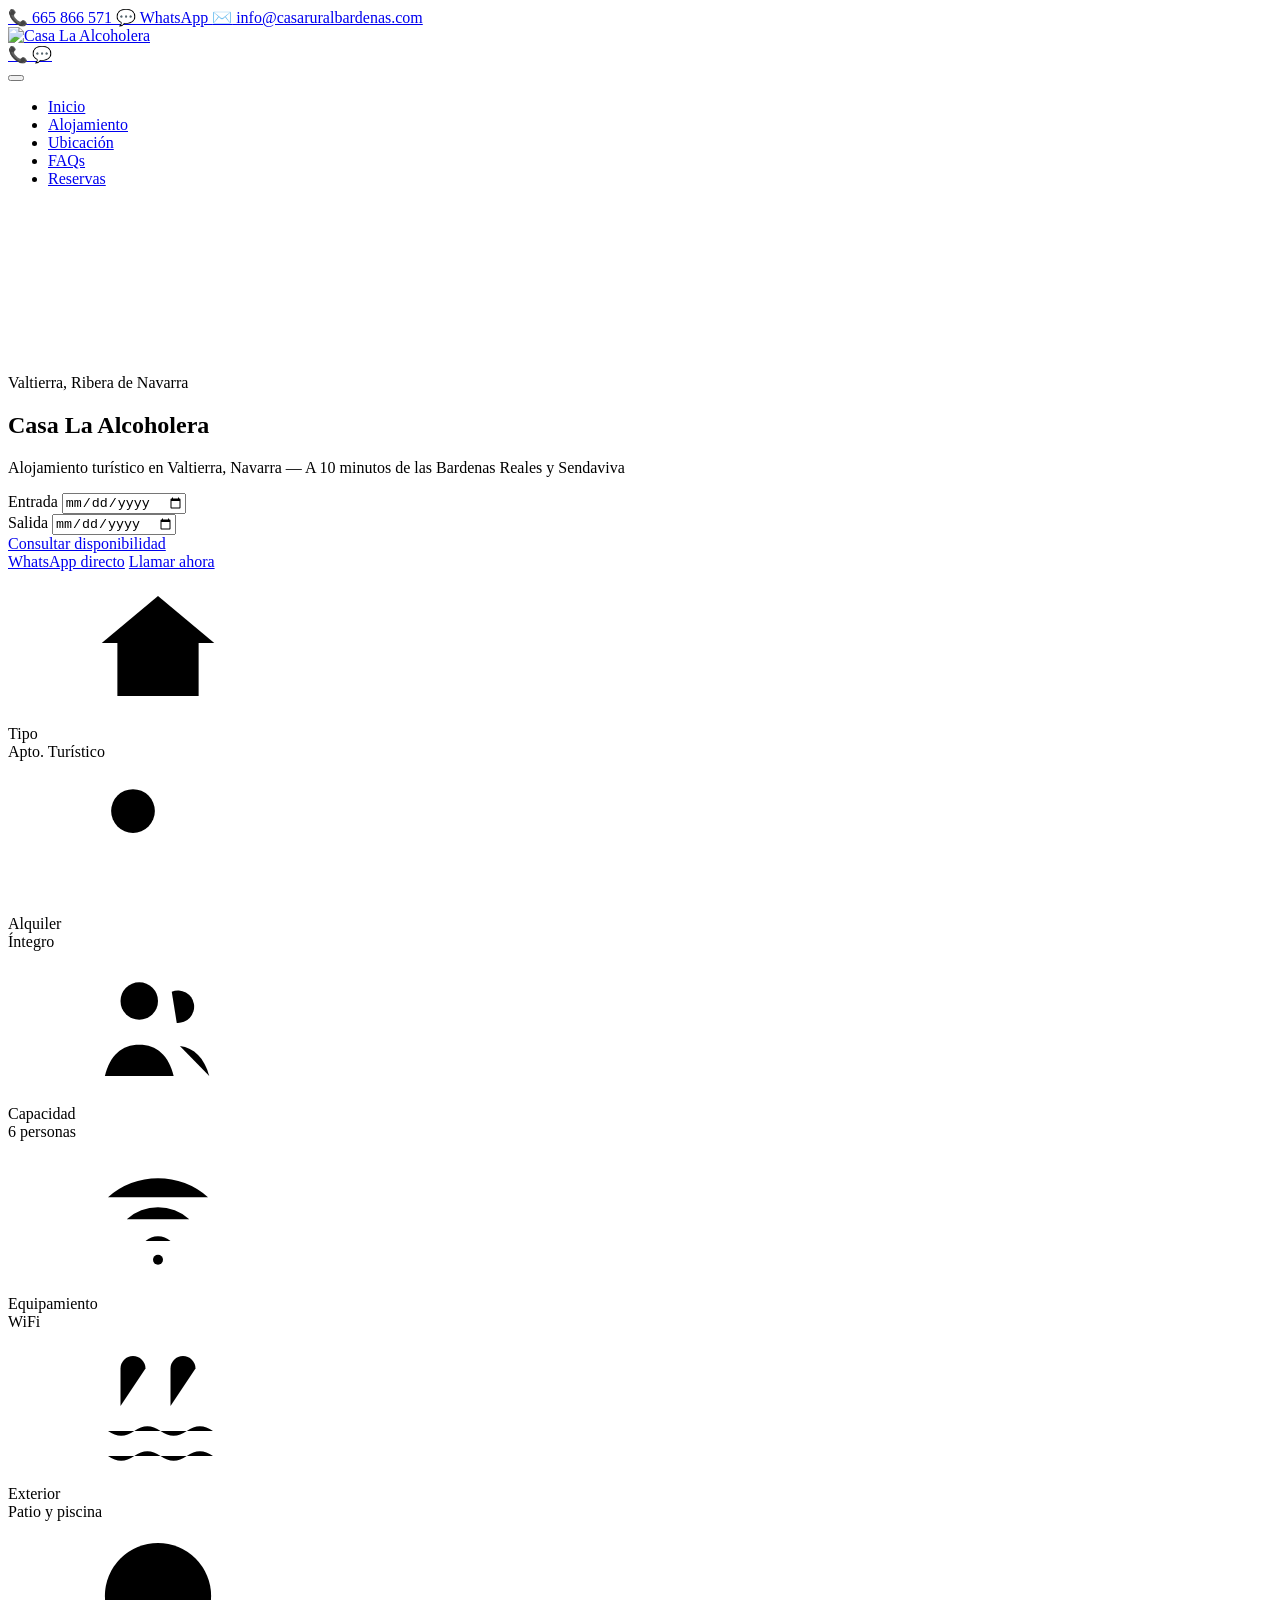
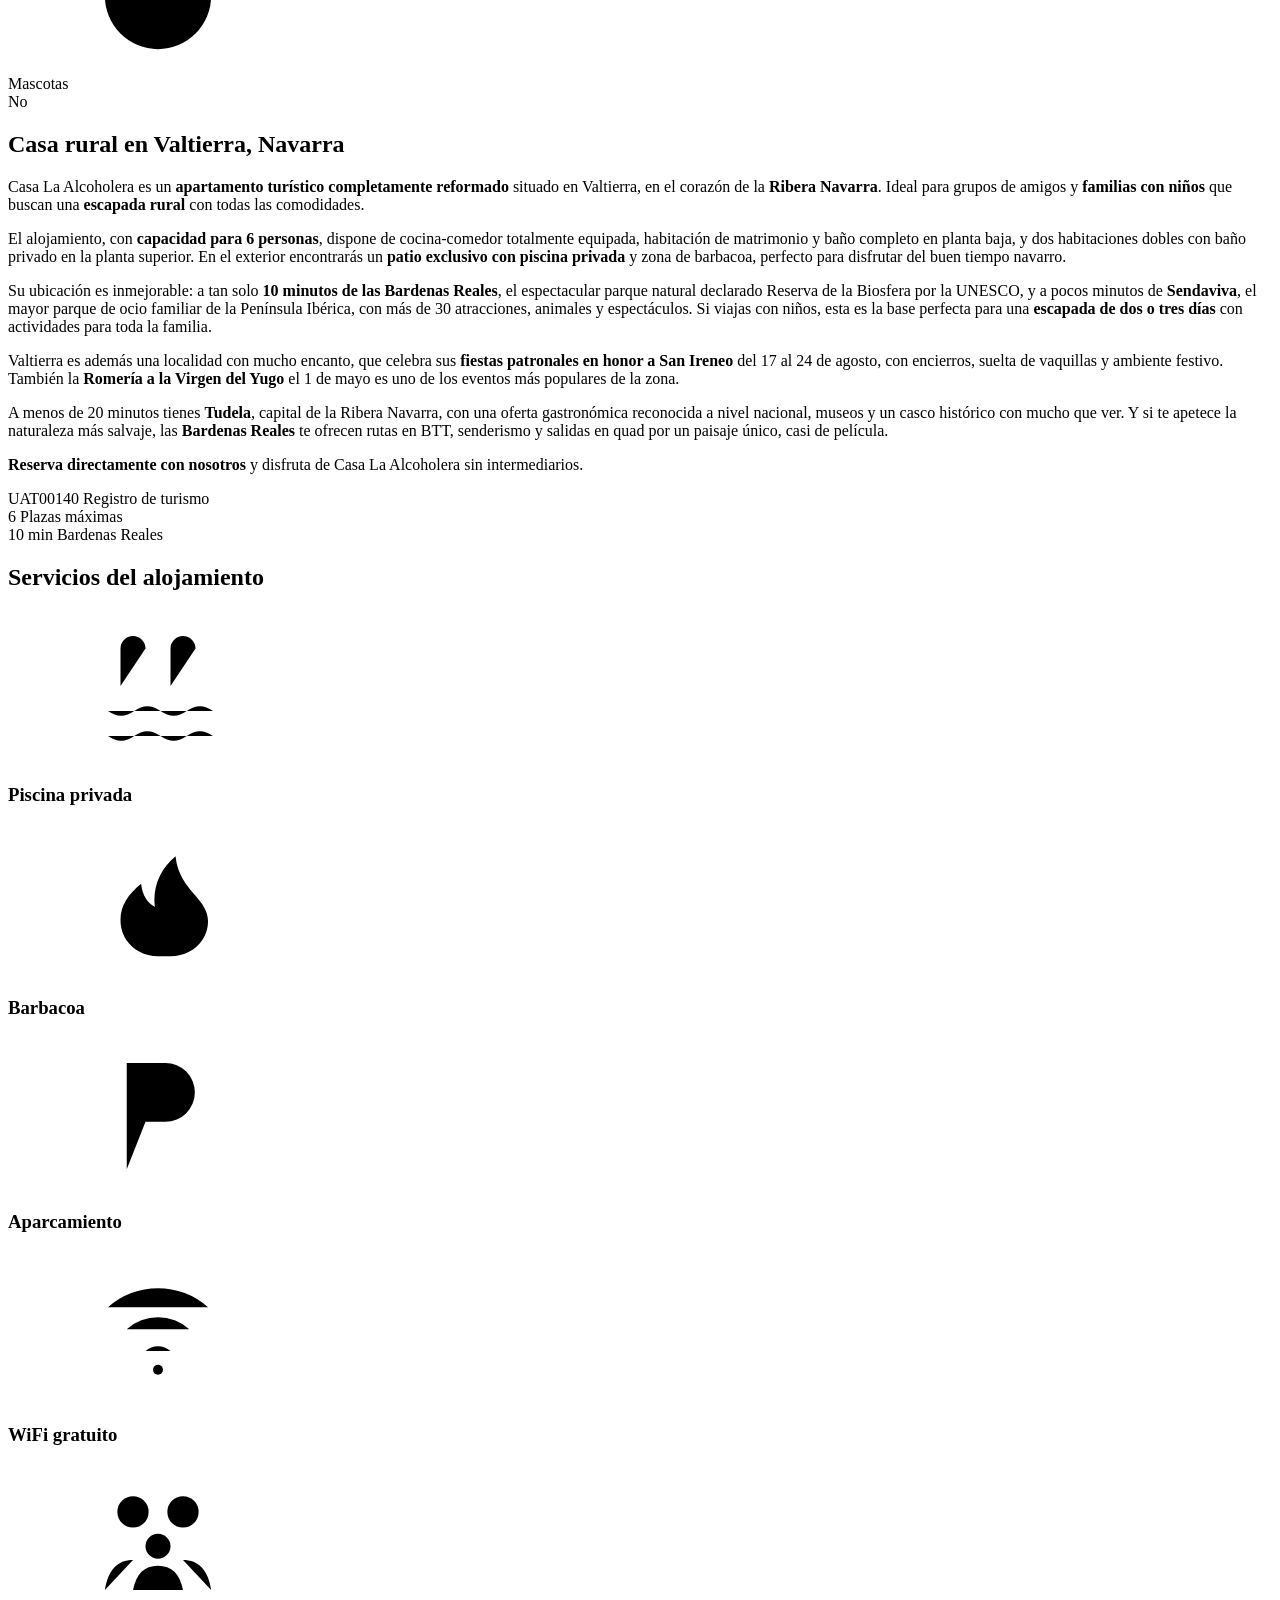
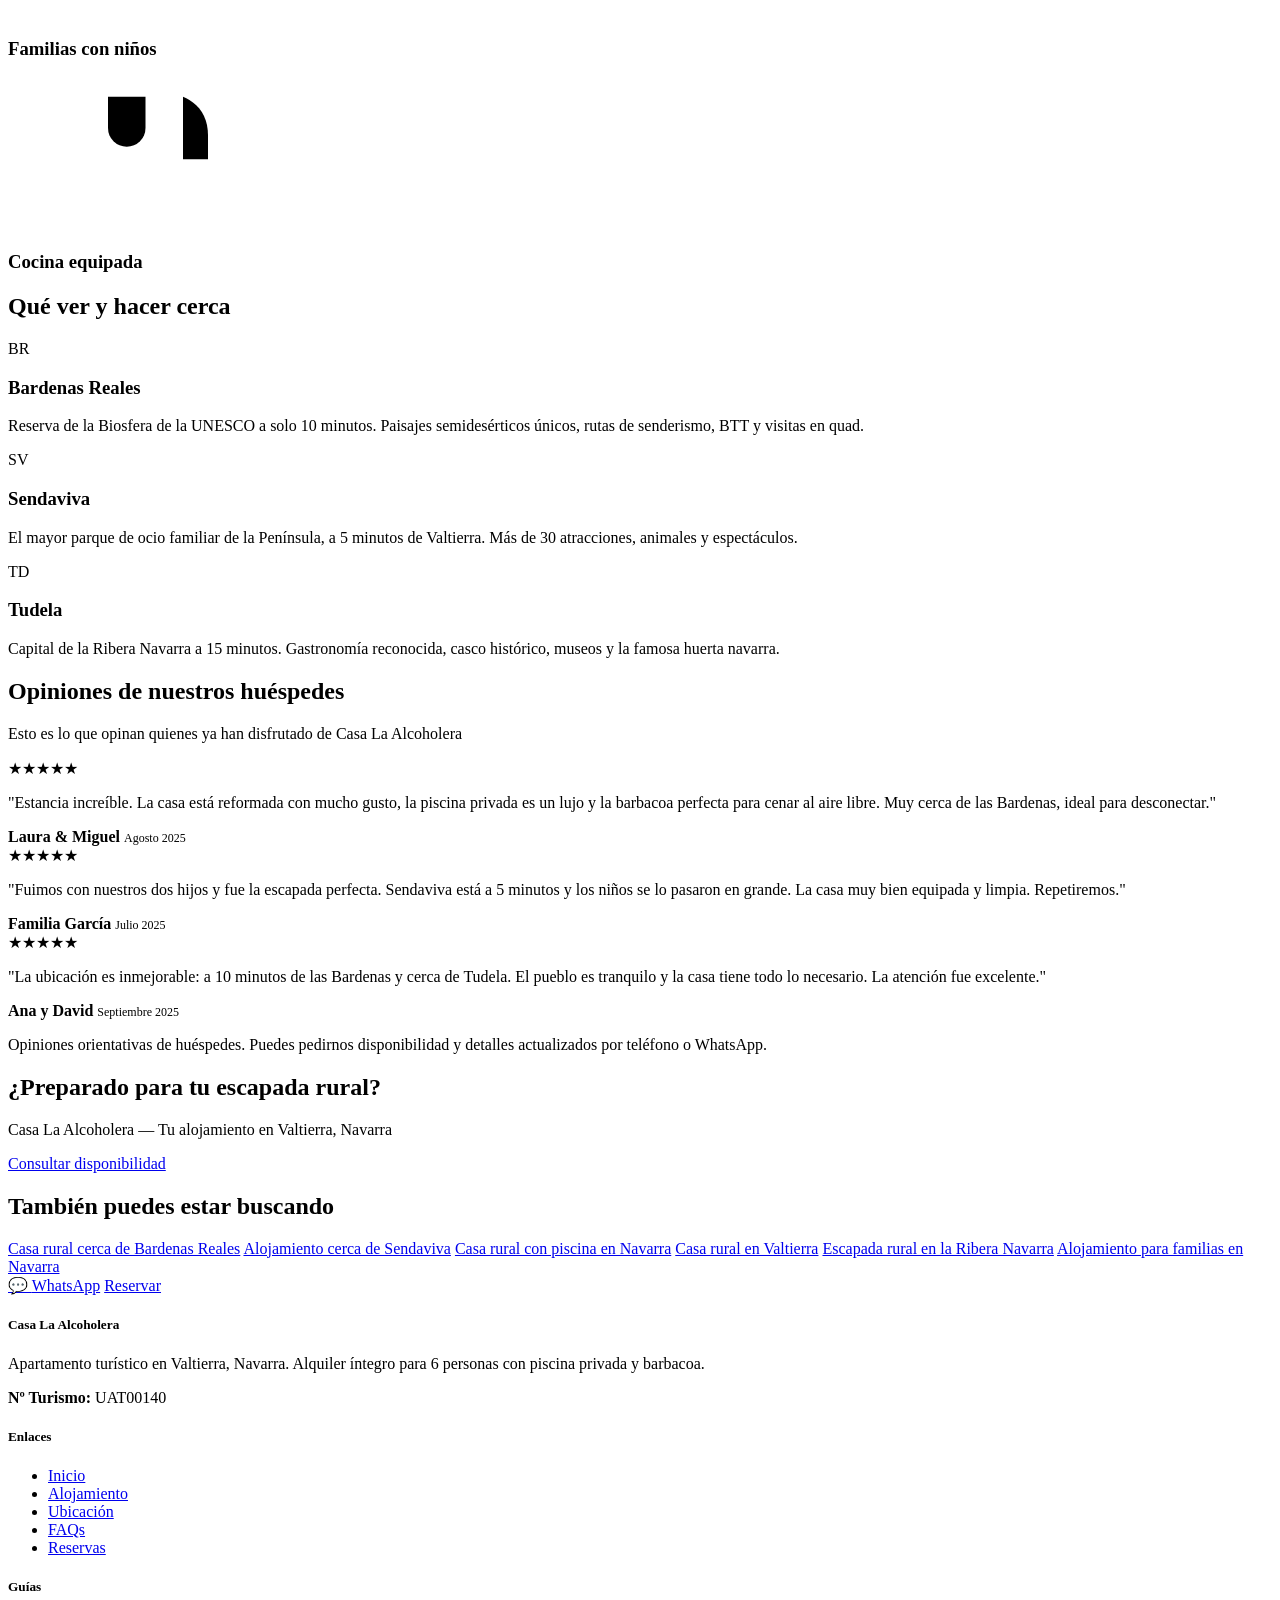
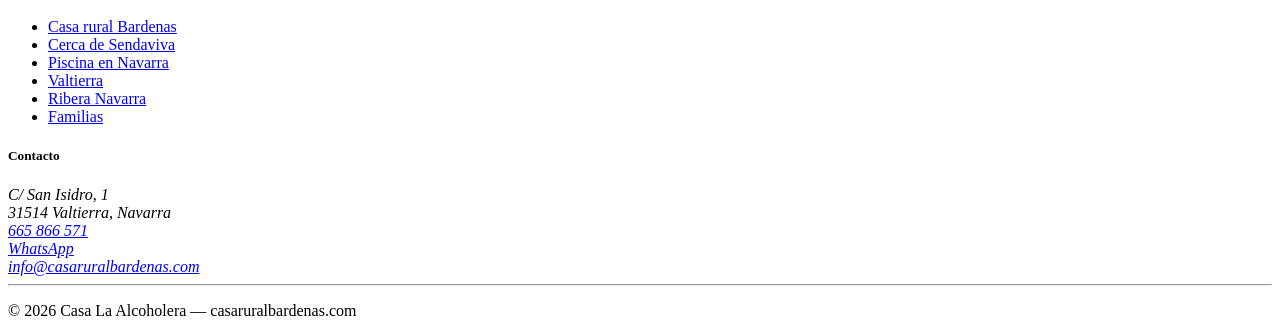
==== index.html @ a4468a48 "Publicar web estatica" ====
<!DOCTYPE html>
<html lang="es"><head><meta charset="utf-8">
    <meta name="viewport" content="width=device-width, initial-scale=1.0">
    <base href="/casa-alcoholera/">
    

    
    <meta name="keywords" content="casa rural Valtierra Navarra, alojamiento turístico Valtierra, casa rural cerca de Bardenas Reales, alojamiento cerca de Sendaviva, casa rural con piscina Navarra, Casa La Alcoholera">
    <meta name="author" content="Casa La Alcoholera">
    <meta name="geo.region" content="ES-NC">
    <meta name="geo.placename" content="Valtierra, Navarra">
    <meta name="geo.position" content="42.095;-1.634">
    <meta name="ICBM" content="42.095, -1.634">
    <meta name="robots" content="index, follow">
    <meta name="theme-color" content="#8c4028">

    
    <meta property="og:title" content="Casa La Alcoholera | Alojamiento en Valtierra, muy cerca de Bardenas Reales y Sendaviva">
    <meta property="og:description" content="Casa rural con piscina privada y barbacoa en Valtierra, Navarra. Alquiler íntegro para 6 personas a 10 min de Bardenas Reales y Sendaviva.">
    <meta property="og:type" content="website">
    <meta property="og:url" content="https://casaruralbardenas.com/">
    <meta property="og:image" content="https://casaruralbardenas.com/img/casa/sm-0img-20260526-wa0007.webp">
    <meta property="og:image:alt" content="Casa La Alcoholera, alojamiento turístico en Valtierra, Navarra">
    <meta property="og:locale" content="es_ES">
    <meta property="og:site_name" content="Casa La Alcoholera">

    
    <meta name="twitter:card" content="summary_large_image">
    <meta name="twitter:title" content="Casa La Alcoholera | Alojamiento en Valtierra, Navarra">
    <meta name="twitter:description" content="Casa rural con piscina privada en Valtierra. Ideal para familias. A 10 min de Bardenas Reales.">
    <meta name="twitter:image" content="https://casaruralbardenas.com/img/casa/sm-0img-20260526-wa0007.webp">

    
    <script type="application/ld+json">
    {
        "@context": "https://schema.org",
        "@type": "LodgingBusiness",
        "name": "Casa La Alcoholera",
        "image": "https://casaruralbardenas.com/img/casa/sm-0img-20260526-wa0007.webp",
        "description": "Apartamento turístico reformado en Valtierra, Navarra. Capacidad para 6 personas, piscina privada, barbacoa y patio exclusivo.",
        "address": {
            "@type": "PostalAddress",
            "streetAddress": "C/ San Isidro, 1",
            "postalCode": "31514",
            "addressLocality": "Valtierra",
            "addressRegion": "Navarra",
            "addressCountry": "ES"
        },
        "telephone": "+34665866571",
        "email": "info@casaruralbardenas.com",
        "url": "https://casaruralbardenas.com",
        "priceRange": "\u20ac\u20ac",
        "sameAs": [
            "https://wa.me/34665866571"
        ],
        "amenityFeature": [
            { "@type": "LocationFeatureSpecification", "name": "Piscina privada" },
            { "@type": "LocationFeatureSpecification", "name": "Barbacoa" },
            { "@type": "LocationFeatureSpecification", "name": "Patio exclusivo" },
            { "@type": "LocationFeatureSpecification", "name": "Cocina equipada" },
            { "@type": "LocationFeatureSpecification", "name": "WiFi" }
        ],
        "numberOfRooms": 3,
        "occupancy": { "@type": "QuantitativeValue", "maxValue": 6 },
        "geo": {
            "@type": "GeoCoordinates",
            "latitude": 42.095,
            "longitude": -1.634
        }
    }
    </script>

    <link rel="stylesheet" href="/casa-alcoholera/bootstrap.min.css" />
    <link rel="stylesheet" href="/casa-alcoholera/app.css" />
    <link rel="stylesheet" href="/casa-alcoholera/casarural.styles.css" />
    
    <link rel="icon" type="image/png" href="/casa-alcoholera/favicon.png">
    <title>Casa La Alcoholera | Alojamiento en Valtierra, muy cerca de Bardenas Reales y Sendaviva</title><meta name="description" content="Casa La Alcoholera: alojamiento turístico de alquiler íntegro para 6 personas en Valtierra, Navarra, con piscina privada, barbacoa y patio. A 10 min de Bardenas Reales y Sendaviva.">
    <link rel="canonical" href="https://casaruralbardenas.com/"></head>

<body><header class="site-header"><div class="header-top bg-dark py-1 d-none d-md-block"><div class="container d-flex justify-content-end align-items-center gap-3"><a href="tel:665866571" class="header-contact-link"><span>📞</span> 665 866 571
            </a>
            <a href="https://wa.me/34665866571" target="_blank" rel="noopener" class="header-contact-link"><span>💬</span> WhatsApp
            </a>
            <a href="mailto:info@casaruralbardenas.com" class="header-contact-link"><span>✉️</span> info@casaruralbardenas.com
            </a></div></div>
    <nav class="navbar navbar-expand-lg navbar-dark bg-dark"><div class="container"><a href="/casa-alcoholera/" class="navbar-brand py-0 active" aria-current="page"><img src="/casa-alcoholera/logo.png" alt="Casa La Alcoholera" class="logo-img" /></a>
            <div class="d-flex d-lg-none align-items-center gap-2 ms-auto me-2"><a href="tel:665866571" class="btn btn-outline-warning btn-sm px-2 py-1" title="Llámanos">
                    📞
                </a>
                <a href="https://wa.me/34665866571" target="_blank" rel="noopener" class="btn btn-outline-warning btn-sm px-2 py-1" title="WhatsApp">
                    💬
                </a></div>
            <button class="navbar-toggler" type="button" data-bs-toggle="collapse" data-bs-target="#navbarNav" aria-controls="navbarNav" aria-expanded="false" aria-label="Menú de navegación"><span class="navbar-toggler-icon"></span></button>
            <div class="collapse navbar-collapse" id="navbarNav"><ul class="navbar-nav ms-auto"><li class="nav-item"><a href="/casa-alcoholera/" class="nav-link active" aria-current="page">
                            Inicio
                        </a></li>
                    <li class="nav-item"><a href="/casa-alcoholera/la-casa" class="nav-link">
                            Alojamiento
                        </a></li>
                    <li class="nav-item"><a href="/casa-alcoholera/ubicacion" class="nav-link">
                            Ubicación
                        </a></li>
                    <li class="nav-item"><a href="/casa-alcoholera/faqs" class="nav-link">
                            FAQs
                        </a></li>
                    <li class="nav-item"><a href="/casa-alcoholera/reservas" class="nav-link">
                            Reservas
                        </a></li></ul></div></div></nav></header>

<main class="main-content">


<svg class="icon-defs" aria-hidden="true" focusable="false"><symbol id="icon-home" viewBox="0 0 24 24"><path d="M3 11.5 12 4l9 7.5"></path>
        <path d="M5.5 10.5V20h13v-9.5"></path>
        <path d="M9.5 20v-5h5v5"></path></symbol>
    <symbol id="icon-key" viewBox="0 0 24 24"><circle cx="8" cy="8" r="3.5"></circle>
        <path d="M10.5 10.5 20 20"></path>
        <path d="m16 16 2-2"></path>
        <path d="m18.5 18.5 2-2"></path></symbol>
    <symbol id="icon-users" viewBox="0 0 24 24"><circle cx="9" cy="8" r="3"></circle>
        <path d="M3.5 20c.8-3.3 2.7-5 5.5-5s4.7 1.7 5.5 5"></path>
        <path d="M15 11.5a2.6 2.6 0 1 0-.8-5"></path>
        <path d="M15.5 15.2c2.3.3 3.9 1.9 4.7 4.8"></path></symbol>
    <symbol id="icon-wifi" viewBox="0 0 24 24"><path d="M4 9a12 12 0 0 1 16 0"></path>
        <path d="M7 12.5a7.5 7.5 0 0 1 10 0"></path>
        <path d="M10 16a3 3 0 0 1 4 0"></path>
        <circle cx="12" cy="19" r=".8"></circle></symbol>
    <symbol id="icon-pool" viewBox="0 0 24 24"><path d="M6 12V6a2 2 0 0 1 4 0"></path>
        <path d="M10 8H6"></path>
        <path d="M14 12V6a2 2 0 0 1 4 0"></path>
        <path d="M18 8h-4"></path>
        <path d="M4 16c1.4 1 2.8 1 4.2 0s2.8-1 4.2 0 2.8 1 4.2 0 2.8-1 4.2 0"></path>
        <path d="M4 20c1.4 1 2.8 1 4.2 0s2.8-1 4.2 0 2.8 1 4.2 0 2.8-1 4.2 0"></path></symbol>
    <symbol id="icon-no-pets" viewBox="0 0 24 24"><circle cx="12" cy="12" r="8.5"></circle>
        <path d="m6 6 12 12"></path>
        <circle cx="9" cy="10" r="1.1"></circle>
        <circle cx="12" cy="8.5" r="1.1"></circle>
        <circle cx="15" cy="10" r="1.1"></circle>
        <path d="M9 15c.8-1.4 1.8-2.1 3-2.1s2.2.7 3 2.1"></path></symbol>
    <symbol id="icon-fire" viewBox="0 0 24 24"><path d="M12 21c-3.4 0-6-2.5-6-5.8 0-2.3 1.2-4.1 3.3-5.8.2 2 1.1 3.1 2.2 3.7-.4-3.1.8-6 3.3-8.1.3 2.9 1.8 4.7 3.1 6.2 1.1 1.3 2.1 2.5 2.1 4.2 0 3.1-2.6 5.6-6 5.6Z"></path></symbol>
    <symbol id="icon-parking" viewBox="0 0 24 24"><path d="M7 21V4h6.2a4.7 4.7 0 0 1 0 9.4H10"></path>
        <path d="M10 4v17"></path></symbol>
    <symbol id="icon-family" viewBox="0 0 24 24"><circle cx="8" cy="7.5" r="2.5"></circle>
        <circle cx="16" cy="7.5" r="2.5"></circle>
        <circle cx="12" cy="13" r="2"></circle>
        <path d="M3.5 20c.5-3.2 2-4.8 4.5-4.8"></path>
        <path d="M20.5 20c-.5-3.2-2-4.8-4.5-4.8"></path>
        <path d="M8 20c.5-2.6 1.8-3.9 4-3.9s3.5 1.3 4 3.9"></path></symbol>
    <symbol id="icon-kitchen" viewBox="0 0 24 24"><path d="M7 3v18"></path>
        <path d="M4 3v5a3 3 0 0 0 6 0V3"></path>
        <path d="M16 3v18"></path>
        <path d="M16 3c2.6 1.1 4 3.2 4 6.2V13h-4"></path></symbol></svg>


<section class="hero-section bg-dark text-white d-flex align-items-center justify-content-center"><div class="container py-5 text-center"><p class="hero-kicker mb-3">Valtierra, Ribera de Navarra</p>
        <h1 class="display-4 fw-bold mb-3">Casa La Alcoholera</h1>
        <p class="lead mb-5">Alojamiento turístico en Valtierra, Navarra — A 10 minutos de las Bardenas Reales y Sendaviva</p>

        
        <div class="booking-widget mx-auto"><div class="row g-2 align-items-end"><div class="col-md-4"><label class="form-label text-white-50 small mb-1">Entrada</label>
                    <input type="date" class="form-control" id="home-checkin" min="2026-06-07" /></div>
                <div class="col-md-4"><label class="form-label text-white-50 small mb-1">Salida</label>
                    <input type="date" class="form-control" id="home-checkout" min="2026-06-08" /></div>
                <div class="col-md-4"><a href="/casa-alcoholera/reservas" class="btn btn-warning w-100 py-2 fw-semibold">Consultar disponibilidad</a></div></div></div>
        <div class="hero-actions mt-4"><a href="https://wa.me/34665866571?text=Hola%2C%20quiero%20consultar%20disponibilidad%20en%20Casa%20La%20Alcoholera." target="_blank" rel="noopener" class="btn btn-outline-light btn-sm">WhatsApp directo</a>
            <a href="tel:665866571" class="btn btn-outline-light btn-sm">Llamar ahora</a></div></div></section>


<section class="features-strip py-4"><div class="container"><div class="row g-3 text-center"><div class="col-4 col-md-2"><div class="feature-item"><div class="feature-icon"><svg><use href="#icon-home"></use></svg></div>
                    <div class="feature-label">Tipo</div>
                    <div class="feature-value">Apto. Turístico</div></div></div>
            <div class="col-4 col-md-2"><div class="feature-item"><div class="feature-icon"><svg><use href="#icon-key"></use></svg></div>
                    <div class="feature-label">Alquiler</div>
                    <div class="feature-value">Íntegro</div></div></div>
            <div class="col-4 col-md-2"><div class="feature-item"><div class="feature-icon"><svg><use href="#icon-users"></use></svg></div>
                    <div class="feature-label">Capacidad</div>
                    <div class="feature-value">6 personas</div></div></div>
            <div class="col-4 col-md-2"><div class="feature-item"><div class="feature-icon"><svg><use href="#icon-wifi"></use></svg></div>
                    <div class="feature-label">Equipamiento</div>
                    <div class="feature-value">WiFi</div></div></div>
            <div class="col-4 col-md-2"><div class="feature-item"><div class="feature-icon"><svg><use href="#icon-pool"></use></svg></div>
                    <div class="feature-label">Exterior</div>
                    <div class="feature-value">Patio y piscina</div></div></div>
            <div class="col-4 col-md-2"><div class="feature-item"><div class="feature-icon"><svg><use href="#icon-no-pets"></use></svg></div>
                    <div class="feature-label">Mascotas</div>
                    <div class="feature-value">No</div></div></div></div></div></section>


<section class="py-5"><div class="container"><div class="row"><div class="col-lg-8 mx-auto"><h2 class="h3 mb-4 text-center">Casa rural en Valtierra, Navarra</h2>

                <p>Casa La Alcoholera es un <strong>apartamento turístico completamente reformado</strong> situado en Valtierra, en el corazón de la <strong>Ribera Navarra</strong>. Ideal para grupos de amigos y <strong>familias con niños</strong> que buscan una <strong>escapada rural</strong> con todas las comodidades.</p>

                <p>El alojamiento, con <strong>capacidad para 6 personas</strong>, dispone de cocina-comedor totalmente equipada, habitación de matrimonio y baño completo en planta baja, y dos habitaciones dobles con baño privado en la planta superior. En el exterior encontrarás un <strong>patio exclusivo con piscina privada</strong> y zona de barbacoa, perfecto para disfrutar del buen tiempo navarro.</p>

                <p>Su ubicación es inmejorable: a tan solo <strong>10 minutos de las Bardenas Reales</strong>, el espectacular parque natural declarado Reserva de la Biosfera por la UNESCO, y a pocos minutos de <strong>Sendaviva</strong>, el mayor parque de ocio familiar de la Península Ibérica, con más de 30 atracciones, animales y espectáculos. Si viajas con niños, esta es la base perfecta para una <strong>escapada de dos o tres días</strong> con actividades para toda la familia.</p>

                <p>Valtierra es además una localidad con mucho encanto, que celebra sus <strong>fiestas patronales en honor a San Ireneo</strong> del 17 al 24 de agosto, con encierros, suelta de vaquillas y ambiente festivo. También la <strong>Romería a la Virgen del Yugo</strong> el 1 de mayo es uno de los eventos más populares de la zona.</p>

                <p>A menos de 20 minutos tienes <strong>Tudela</strong>, capital de la Ribera Navarra, con una oferta gastronómica reconocida a nivel nacional, museos y un casco histórico con mucho que ver. Y si te apetece la naturaleza más salvaje, las <strong>Bardenas Reales</strong> te ofrecen rutas en BTT, senderismo y salidas en quad por un paisaje único, casi de película.</p>

                <p><strong>Reserva directamente con nosotros</strong> y disfruta de Casa La Alcoholera sin intermediarios.</p>

                <div class="trust-panel mt-4"><div><span class="trust-number">UAT00140</span>
                        <span class="trust-label">Registro de turismo</span></div>
                    <div><span class="trust-number">6</span>
                        <span class="trust-label">Plazas máximas</span></div>
                    <div><span class="trust-number">10 min</span>
                        <span class="trust-label">Bardenas Reales</span></div></div></div></div></div></section>


<section class="bg-light py-5"><div class="container"><h2 class="h3 mb-4 text-center">Servicios del alojamiento</h2>
        <div class="row g-4"><div class="col-md-4 col-6 text-center"><div class="p-3"><div class="amenity-icon mb-2"><svg><use href="#icon-pool"></use></svg></div>
                    <h3 class="h6">Piscina privada</h3></div></div>
            <div class="col-md-4 col-6 text-center"><div class="p-3"><div class="amenity-icon mb-2"><svg><use href="#icon-fire"></use></svg></div>
                    <h3 class="h6">Barbacoa</h3></div></div>
            <div class="col-md-4 col-6 text-center"><div class="p-3"><div class="amenity-icon mb-2"><svg><use href="#icon-parking"></use></svg></div>
                    <h3 class="h6">Aparcamiento</h3></div></div>
            <div class="col-md-4 col-6 text-center"><div class="p-3"><div class="amenity-icon mb-2"><svg><use href="#icon-wifi"></use></svg></div>
                    <h3 class="h6">WiFi gratuito</h3></div></div>
            <div class="col-md-4 col-6 text-center"><div class="p-3"><div class="amenity-icon mb-2"><svg><use href="#icon-family"></use></svg></div>
                    <h3 class="h6">Familias con niños</h3></div></div>
            <div class="col-md-4 col-6 text-center"><div class="p-3"><div class="amenity-icon mb-2"><svg><use href="#icon-kitchen"></use></svg></div>
                    <h3 class="h6">Cocina equipada</h3></div></div></div></div></section>


<section class="py-5"><div class="container"><h2 class="h3 mb-4 text-center">Qué ver y hacer cerca</h2>
        <div class="row g-4"><div class="col-md-4"><article class="card attraction-card h-100 border-0 shadow-sm"><div class="card-body text-center p-4"><div class="attraction-mark">BR</div>
                        <h3 class="h5 card-title">Bardenas Reales</h3>
                        <p class="card-text small text-muted">Reserva de la Biosfera de la UNESCO a solo 10 minutos. Paisajes semidesérticos únicos, rutas de senderismo, BTT y visitas en quad.</p></div></article></div>
            <div class="col-md-4"><article class="card attraction-card h-100 border-0 shadow-sm"><div class="card-body text-center p-4"><div class="attraction-mark">SV</div>
                        <h3 class="h5 card-title">Sendaviva</h3>
                        <p class="card-text small text-muted">El mayor parque de ocio familiar de la Península, a 5 minutos de Valtierra. Más de 30 atracciones, animales y espectáculos.</p></div></article></div>
            <div class="col-md-4"><article class="card attraction-card h-100 border-0 shadow-sm"><div class="card-body text-center p-4"><div class="attraction-mark">TD</div>
                        <h3 class="h5 card-title">Tudela</h3>
                        <p class="card-text small text-muted">Capital de la Ribera Navarra a 15 minutos. Gastronomía reconocida, casco histórico, museos y la famosa huerta navarra.</p></div></article></div></div></div></section>


<section class="bg-light py-5"><div class="container"><h2 class="h3 mb-4 text-center">Opiniones de nuestros huéspedes</h2>
        <p class="text-muted text-center mb-5">Esto es lo que opinan quienes ya han disfrutado de Casa La Alcoholera</p>

        <div class="row g-4"><div class="col-md-4"><div class="testimonial-card card h-100 border-0 shadow-sm"><div class="card-body p-4"><div class="testimonial-stars mb-2">★★★★★</div>
                        <p class="card-text small mb-3">"Estancia increíble. La casa está reformada con mucho gusto, la piscina privada es un lujo y la barbacoa perfecta para cenar al aire libre. Muy cerca de las Bardenas, ideal para desconectar."</p>
                        <div class="testimonial-author"><strong class="small">Laura & Miguel</strong>
                            <span class="d-block text-muted" style="font-size:0.75rem;">Agosto 2025</span></div></div></div></div>
            <div class="col-md-4"><div class="testimonial-card card h-100 border-0 shadow-sm"><div class="card-body p-4"><div class="testimonial-stars mb-2">★★★★★</div>
                        <p class="card-text small mb-3">"Fuimos con nuestros dos hijos y fue la escapada perfecta. Sendaviva está a 5 minutos y los niños se lo pasaron en grande. La casa muy bien equipada y limpia. Repetiremos."</p>
                        <div class="testimonial-author"><strong class="small">Familia García</strong>
                            <span class="d-block text-muted" style="font-size:0.75rem;">Julio 2025</span></div></div></div></div>
            <div class="col-md-4"><div class="testimonial-card card h-100 border-0 shadow-sm"><div class="card-body p-4"><div class="testimonial-stars mb-2">★★★★★</div>
                        <p class="card-text small mb-3">"La ubicación es inmejorable: a 10 minutos de las Bardenas y cerca de Tudela. El pueblo es tranquilo y la casa tiene todo lo necesario. La atención fue excelente."</p>
                        <div class="testimonial-author"><strong class="small">Ana y David</strong>
                            <span class="d-block text-muted" style="font-size:0.75rem;">Septiembre 2025</span></div></div></div></div></div>

        <p class="text-center text-muted small mt-4 mb-0">Opiniones orientativas de huéspedes. Puedes pedirnos disponibilidad y detalles actualizados por teléfono o WhatsApp.</p></div></section>


<section class="bg-dark text-white text-center py-5"><div class="container"><h2 class="h3 mb-3">¿Preparado para tu escapada rural?</h2>
        <p class="mb-4">Casa La Alcoholera — Tu alojamiento en Valtierra, Navarra</p>
        <a href="/casa-alcoholera/reservas" class="btn btn-warning btn-lg px-5 fw-semibold">Consultar disponibilidad</a></div></section>

<section class="home-guides py-5"><div class="container"><h2 class="h4 text-center mb-4">También puedes estar buscando</h2>
        <div class="seo-link-grid"><a href="/casa-alcoholera/casa-rural-bardenas-reales">Casa rural cerca de Bardenas Reales</a>
            <a href="/casa-alcoholera/alojamiento-cerca-sendaviva">Alojamiento cerca de Sendaviva</a>
            <a href="/casa-alcoholera/casa-rural-piscina-navarra">Casa rural con piscina en Navarra</a>
            <a href="/casa-alcoholera/casa-rural-valtierra">Casa rural en Valtierra</a>
            <a href="/casa-alcoholera/escapada-rural-ribera-navarra">Escapada rural en la Ribera Navarra</a>
            <a href="/casa-alcoholera/alojamiento-familias-navarra">Alojamiento para familias en Navarra</a></div></div></section></main>

<div class="floating-contact" aria-label="Accesos rápidos de contacto"><a href="https://wa.me/34665866571?text=Hola%2C%20quiero%20consultar%20disponibilidad%20en%20Casa%20La%20Alcoholera." target="_blank" rel="noopener" class="floating-contact-link floating-contact-whatsapp" title="Consultar por WhatsApp">
        💬
        <span>WhatsApp</span></a>
    <a href="/casa-alcoholera/reservas" class="floating-contact-link floating-contact-booking" title="Consultar disponibilidad">
        Reservar
    </a></div>

<footer class="site-footer bg-dark text-light py-5"><div class="container"><div class="row"><div class="col-md-3 mb-4"><h5>Casa La Alcoholera</h5>
                <p class="text-muted small">Apartamento turístico en Valtierra, Navarra. Alquiler íntegro para 6 personas con piscina privada y barbacoa.</p>
                <p class="small text-muted mb-0"><strong>Nº Turismo:</strong> UAT00140</p></div>
            <div class="col-md-3 mb-4"><h5>Enlaces</h5>
                <ul class="list-unstyled small"><li><a href="/casa-alcoholera/" class="footer-link active" aria-current="page">Inicio</a></li>
                    <li><a href="/casa-alcoholera/la-casa" class="footer-link">Alojamiento</a></li>
                    <li><a href="/casa-alcoholera/ubicacion" class="footer-link">Ubicación</a></li>
                    <li><a href="/casa-alcoholera/faqs" class="footer-link">FAQs</a></li>
                    <li><a href="/casa-alcoholera/reservas" class="footer-link">Reservas</a></li></ul></div>
            <div class="col-md-3 mb-4"><h5>Guías</h5>
                <ul class="list-unstyled small"><li><a href="/casa-alcoholera/casa-rural-bardenas-reales" class="footer-link">Casa rural Bardenas</a></li>
                    <li><a href="/casa-alcoholera/alojamiento-cerca-sendaviva" class="footer-link">Cerca de Sendaviva</a></li>
                    <li><a href="/casa-alcoholera/casa-rural-piscina-navarra" class="footer-link">Piscina en Navarra</a></li>
                    <li><a href="/casa-alcoholera/casa-rural-valtierra" class="footer-link">Valtierra</a></li>
                    <li><a href="/casa-alcoholera/escapada-rural-ribera-navarra" class="footer-link">Ribera Navarra</a></li>
                    <li><a href="/casa-alcoholera/alojamiento-familias-navarra" class="footer-link">Familias</a></li></ul></div>
            <div class="col-md-3 mb-4"><h5>Contacto</h5>
                <address class="small text-muted">
                    C/ San Isidro, 1<br>
                    31514 Valtierra, Navarra<br>
                    <a href="tel:665866571" class="footer-link">665 866 571</a><br>
                    <a href="https://wa.me/34665866571" target="_blank" rel="noopener" class="footer-link">WhatsApp</a><br>
                    <a href="mailto:info@casaruralbardenas.com" class="footer-link">info@casaruralbardenas.com</a></address></div></div>
        <hr class="border-secondary">
        <div class="row"><div class="col text-center text-muted small mb-0"><p class="mb-0">&#xA9; 2026 Casa La Alcoholera — casaruralbardenas.com</p></div></div></div></footer>


        <blazor-focus-on-navigate selector="h1"></blazor-focus-on-navigate>
    <script type="module" src="Components/Layout/ReconnectModal.abdmv1u4y3.razor.js"></script>

<dialog id="components-reconnect-modal" data-nosnippet><div class="components-reconnect-container"><div class="components-rejoining-animation" aria-hidden="true"><div></div>
            <div></div></div>
        <p class="components-reconnect-first-attempt-visible">
            Rejoining the server...
        </p>
        <p class="components-reconnect-repeated-attempt-visible">
            Rejoin failed... trying again in <span id="components-seconds-to-next-attempt"></span> seconds.
        </p>
        <p class="components-reconnect-failed-visible">
            Failed to rejoin.<br>Please retry or reload the page.
        </p>
        <button id="components-reconnect-button" class="components-reconnect-failed-visible">
            Retry
        </button>
        <p class="components-pause-visible">
            The session has been paused by the server.
        </p>
        <p class="components-resume-failed-visible">
            Failed to resume the session.<br>Please retry or reload the page.
        </p>
        <button id="components-resume-button" class="components-pause-visible components-resume-failed-visible">
            Resume
        </button></div></dialog>
    </body></html><!--Blazor-Server-Component-State:CfDJ8Iye8JEjKPtBury/Zu6NqxUo7j/8zk9ru0fya9+KFd0VNoKcqzGOgxm4otutYI4zZK4WSPHwR6zEX2YWzTRbcTovcMFIyjmLeHDgjRZs+6RC7eOOynw1jIQr08kPRF0uju/CuBIsddcekgkJBPnBYytSJ9tc+it9iA7hB1Ivh0ZfmPi1soMTx6a6dF+ZhLoM/b+Ts8hq+UiCCiNFG37Anw//BZC+GHp28EHdHZq0LAH7HZMPEvwcyy3d0OE1HTehmLYxhptR3X3fMU4nFFC60RACrA14LlqBRpeW01XSENir654jHT548T4LdeWufq1dtiyUZXCotavkMgrMS6AIg9t74TF8L90YzgnUcogziNeR+ZNv+4Lw5iIriErjmo2UCza9VtOszyjdn742//0ZPYgG/TIWEK05OVE0LQQhm41t7hEnRBFDjcScTZNInnt+A4sdpAG1ESA8mGFeKENiYuZSs0KA00wMZwRZ3slH4Uk0n0Xjmhz+nwwjhyHW0FPRVwN8TbNr6A71CkRFJQJei37NC/enZ3+YWqWauk2PsdpZb5nE87eens5qy2zf7DPh1hreREewqxV0dkxcGWC5BpTAz0doBhQKztFtw9YZD/Zz2tGd0JOEtbKZEGDXsjsRX2kAIEpfPTTsjWA6VWTXpAeFWl0ZQ2YDtBWAbZcgi4M+c+76+WgJ4j4QpbrydDSRQTFPmn1bsXn3n3ietE0pwBdEwbnusR684qRGI0TQW9ne2Xo398HuMsruL0KzEfIzw+j4UG0QK7S/inMY3dU7uah/AZNcXUHJVvIFMTpbyBSTV/rIp/6WTMtB8ourH6AcTq1QfD2iJYKyg7ZWADqytxddx7f74IE6I/9dN/7NTFor0y7k84QzFrDgErU8sifUeKm6ezHkaqtnlFq0A7st7aRLxTKoS2twRnNSxorxaXldDrghkk4sSr2naO821rH8oSDxhrJMlGMuI0BvSR2bn30jno5Dd3H4Ewh0XHJyyYgL/hITmRlcI/7gd8CWYGp5uKgqeFyXtVLA/aIg/a2UKRCimBwnqNuyI+yoloEc6HVuNks7nAnlOCYvl00M43p1A5No6O9vBUsHKinQW6Ub0s1CuYoY0DDGVO6A/7I7mPJam35vZY7Xn/aJP3GEcqK46Q==-->
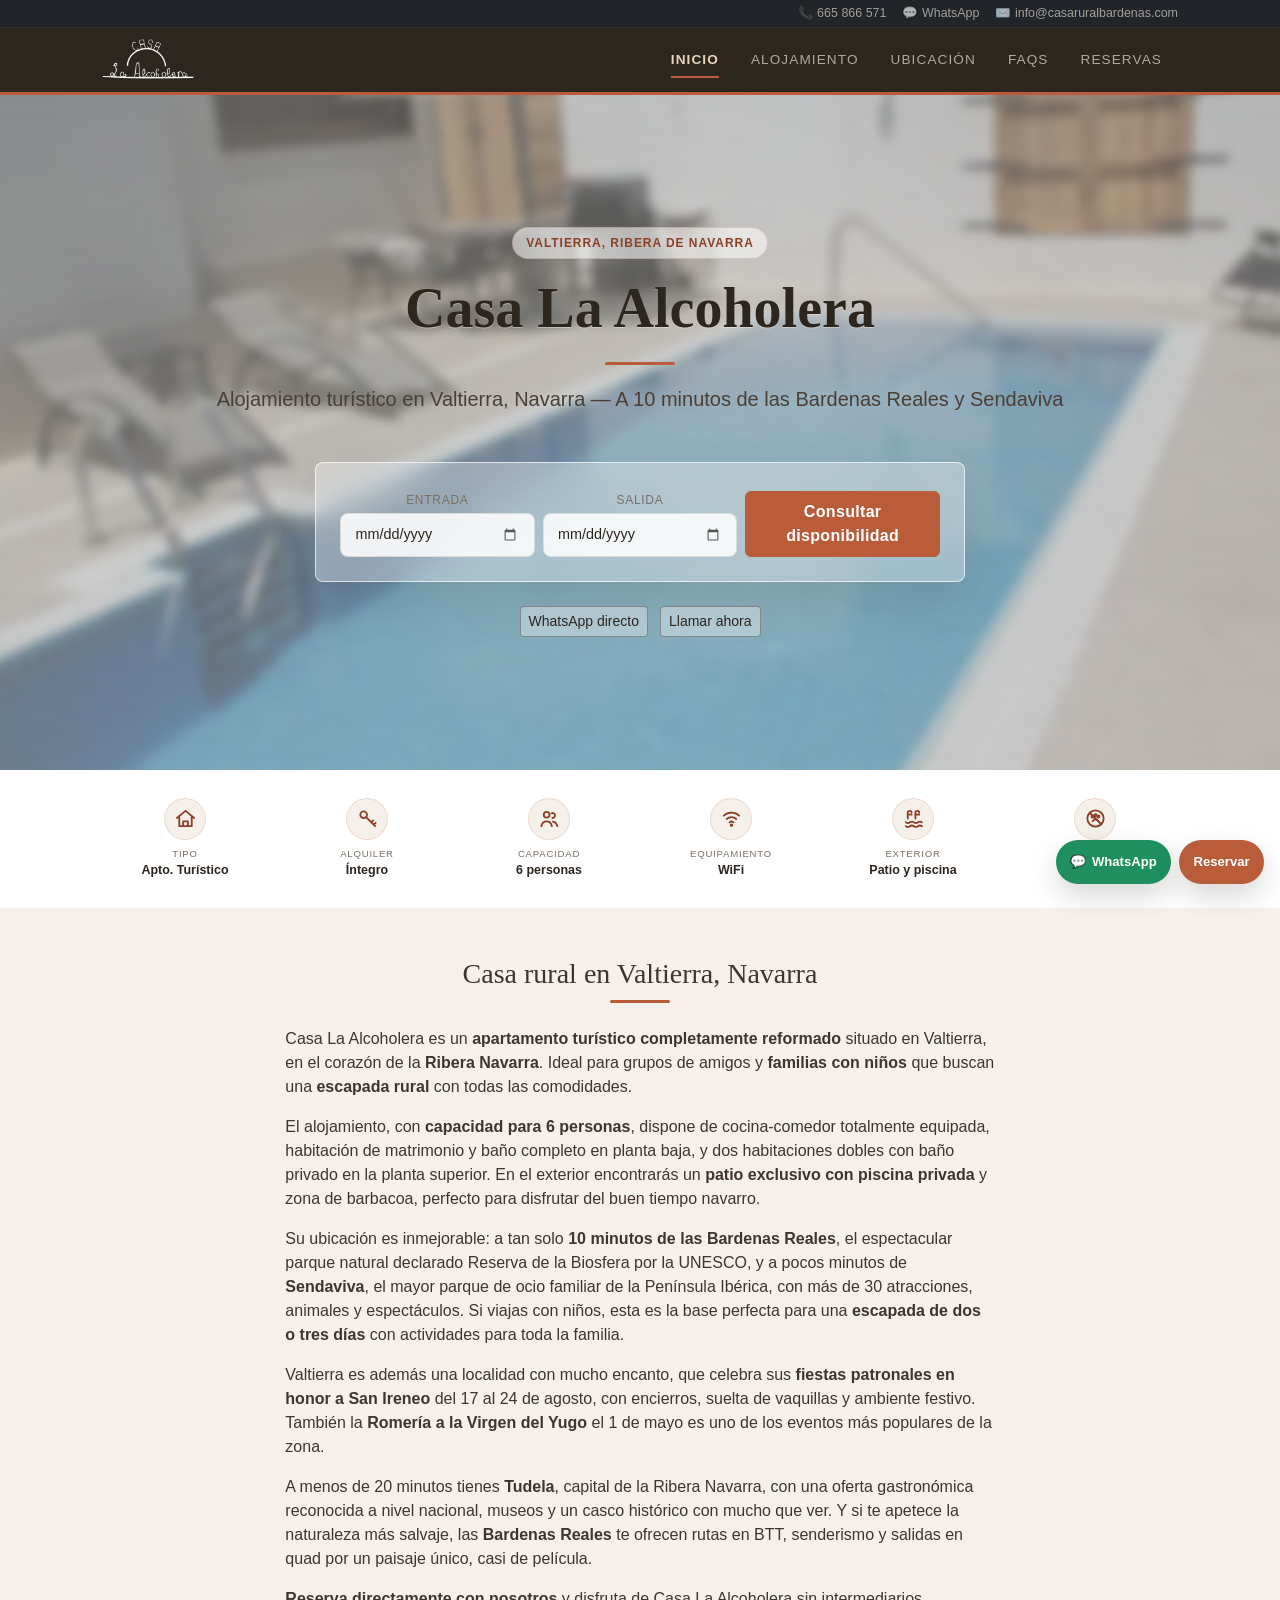
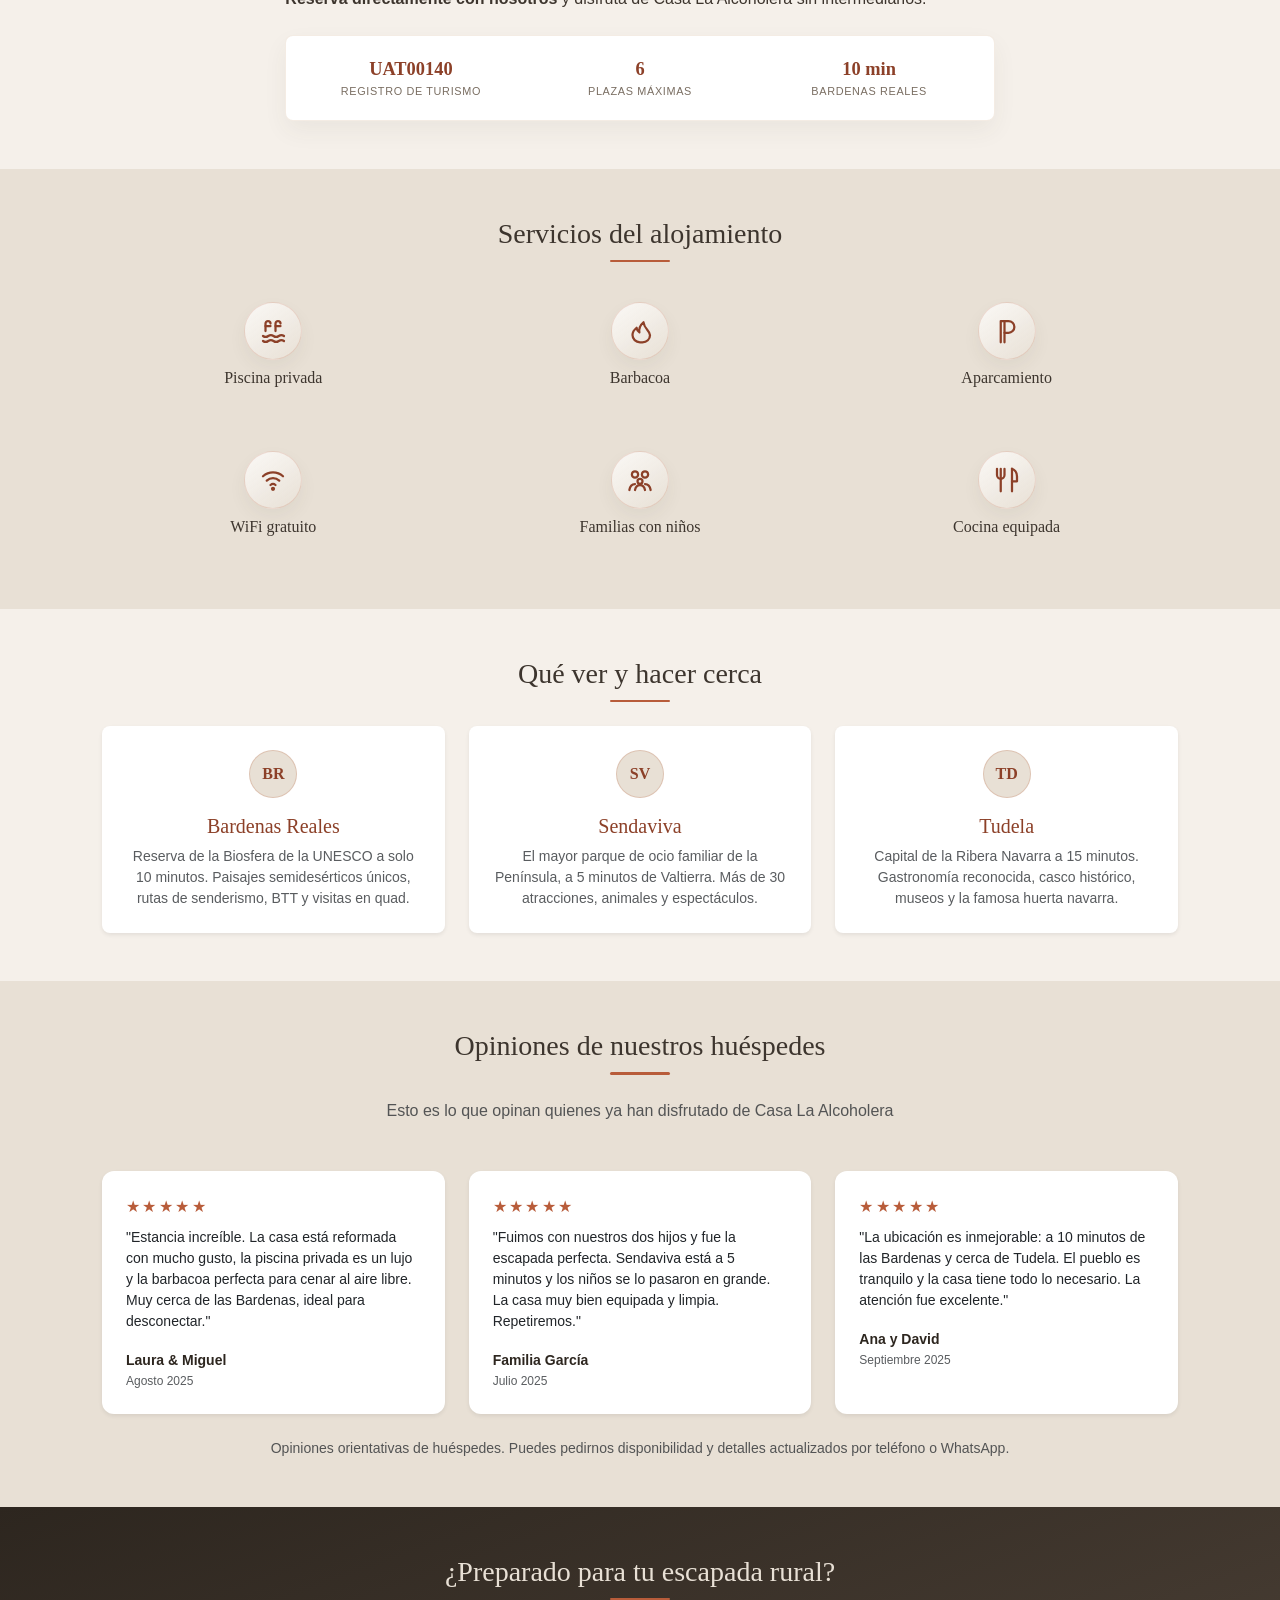
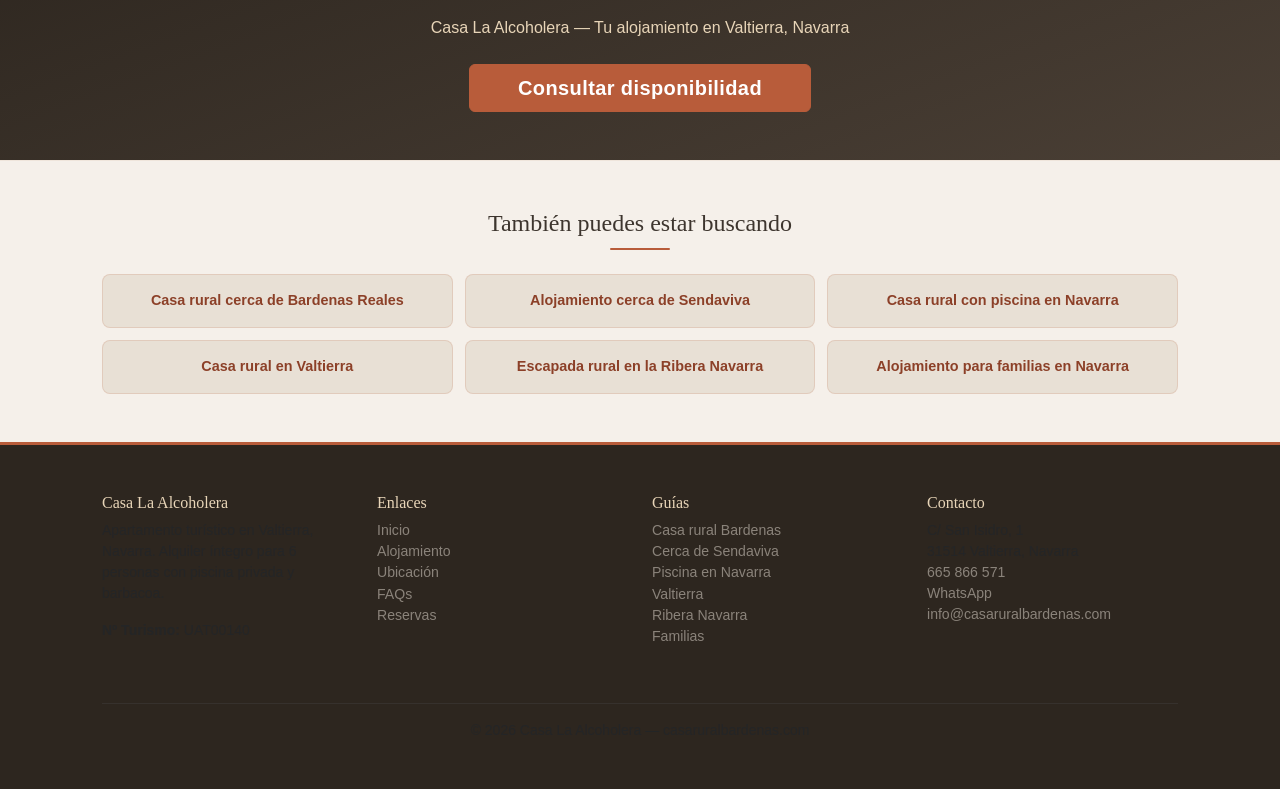
==== commit de255403: "Arregla menu movil y galeria" ====
--- a/index.html
+++ b/index.html
@@ -1,7 +1,7 @@
 <!DOCTYPE html>
 <html lang="es"><head><meta charset="utf-8">
     <meta name="viewport" content="width=device-width, initial-scale=1.0">
-    <base href="/casa-alcoholera/">
+    <base href="/">
     
 
     
@@ -70,11 +70,11 @@
     }
     </script>
 
-    <link rel="stylesheet" href="/casa-alcoholera/bootstrap.min.css" />
-    <link rel="stylesheet" href="/casa-alcoholera/app.css" />
-    <link rel="stylesheet" href="/casa-alcoholera/casarural.styles.css" />
-    
-    <link rel="icon" type="image/png" href="/casa-alcoholera/favicon.png">
+    <link rel="stylesheet" href="/bootstrap.min.css" />
+    <link rel="stylesheet" href="/app.css" />
+    <link rel="stylesheet" href="/casarural.styles.css" />
+    
+    <link rel="icon" type="image/png" href="/favicon.png">
     <title>Casa La Alcoholera | Alojamiento en Valtierra, muy cerca de Bardenas Reales y Sendaviva</title><meta name="description" content="Casa La Alcoholera: alojamiento turístico de alquiler íntegro para 6 personas en Valtierra, Navarra, con piscina privada, barbacoa y patio. A 10 min de Bardenas Reales y Sendaviva.">
     <link rel="canonical" href="https://casaruralbardenas.com/"></head>
 
@@ -84,27 +84,27 @@
             </a>
             <a href="mailto:info@casaruralbardenas.com" class="header-contact-link"><span>✉️</span> info@casaruralbardenas.com
             </a></div></div>
-    <nav class="navbar navbar-expand-lg navbar-dark bg-dark"><div class="container"><a href="/casa-alcoholera/" class="navbar-brand py-0 active" aria-current="page"><img src="/casa-alcoholera/logo.png" alt="Casa La Alcoholera" class="logo-img" /></a>
+    <nav class="navbar navbar-expand-lg navbar-dark bg-dark"><div class="container"><a href="/" class="navbar-brand py-0 active" aria-current="page"><img src="/logo.png" alt="Casa La Alcoholera" class="logo-img" /></a>
             <div class="d-flex d-lg-none align-items-center gap-2 ms-auto me-2"><a href="tel:665866571" class="btn btn-outline-warning btn-sm px-2 py-1" title="Llámanos">
                     📞
                 </a>
                 <a href="https://wa.me/34665866571" target="_blank" rel="noopener" class="btn btn-outline-warning btn-sm px-2 py-1" title="WhatsApp">
                     💬
                 </a></div>
-            <button class="navbar-toggler" type="button" data-bs-toggle="collapse" data-bs-target="#navbarNav" aria-controls="navbarNav" aria-expanded="false" aria-label="Menú de navegación"><span class="navbar-toggler-icon"></span></button>
-            <div class="collapse navbar-collapse" id="navbarNav"><ul class="navbar-nav ms-auto"><li class="nav-item"><a href="/casa-alcoholera/" class="nav-link active" aria-current="page">
+            <button class="navbar-toggler" type="button" data-mobile-nav-toggle data-bs-target="#navbarNav" aria-controls="navbarNav" aria-expanded="false" aria-label="Menú de navegación"><span class="navbar-toggler-icon"></span></button>
+            <div class="collapse navbar-collapse" id="navbarNav"><ul class="navbar-nav ms-auto"><li class="nav-item"><a href="/" class="nav-link active" aria-current="page">
                             Inicio
                         </a></li>
-                    <li class="nav-item"><a href="/casa-alcoholera/la-casa" class="nav-link">
+                    <li class="nav-item"><a href="/la-casa" class="nav-link">
                             Alojamiento
                         </a></li>
-                    <li class="nav-item"><a href="/casa-alcoholera/ubicacion" class="nav-link">
+                    <li class="nav-item"><a href="/ubicacion" class="nav-link">
                             Ubicación
                         </a></li>
-                    <li class="nav-item"><a href="/casa-alcoholera/faqs" class="nav-link">
+                    <li class="nav-item"><a href="/faqs" class="nav-link">
                             FAQs
                         </a></li>
-                    <li class="nav-item"><a href="/casa-alcoholera/reservas" class="nav-link">
+                    <li class="nav-item"><a href="/reservas" class="nav-link">
                             Reservas
                         </a></li></ul></div></div></nav></header>
 
@@ -159,10 +159,10 @@
 
         
         <div class="booking-widget mx-auto"><div class="row g-2 align-items-end"><div class="col-md-4"><label class="form-label text-white-50 small mb-1">Entrada</label>
-                    <input type="date" class="form-control" id="home-checkin" min="2026-06-07" /></div>
+                    <input type="date" class="form-control" id="home-checkin" min="2026-06-08" /></div>
                 <div class="col-md-4"><label class="form-label text-white-50 small mb-1">Salida</label>
-                    <input type="date" class="form-control" id="home-checkout" min="2026-06-08" /></div>
-                <div class="col-md-4"><a href="/casa-alcoholera/reservas" class="btn btn-warning w-100 py-2 fw-semibold">Consultar disponibilidad</a></div></div></div>
+                    <input type="date" class="form-control" id="home-checkout" min="2026-06-09" /></div>
+                <div class="col-md-4"><a href="/reservas" class="btn btn-warning w-100 py-2 fw-semibold">Consultar disponibilidad</a></div></div></div>
         <div class="hero-actions mt-4"><a href="https://wa.me/34665866571?text=Hola%2C%20quiero%20consultar%20disponibilidad%20en%20Casa%20La%20Alcoholera." target="_blank" rel="noopener" class="btn btn-outline-light btn-sm">WhatsApp directo</a>
             <a href="tel:665866571" class="btn btn-outline-light btn-sm">Llamar ahora</a></div></div></section>
 
@@ -257,20 +257,20 @@
 
 <section class="bg-dark text-white text-center py-5"><div class="container"><h2 class="h3 mb-3">¿Preparado para tu escapada rural?</h2>
         <p class="mb-4">Casa La Alcoholera — Tu alojamiento en Valtierra, Navarra</p>
-        <a href="/casa-alcoholera/reservas" class="btn btn-warning btn-lg px-5 fw-semibold">Consultar disponibilidad</a></div></section>
+        <a href="/reservas" class="btn btn-warning btn-lg px-5 fw-semibold">Consultar disponibilidad</a></div></section>
 
 <section class="home-guides py-5"><div class="container"><h2 class="h4 text-center mb-4">También puedes estar buscando</h2>
-        <div class="seo-link-grid"><a href="/casa-alcoholera/casa-rural-bardenas-reales">Casa rural cerca de Bardenas Reales</a>
-            <a href="/casa-alcoholera/alojamiento-cerca-sendaviva">Alojamiento cerca de Sendaviva</a>
-            <a href="/casa-alcoholera/casa-rural-piscina-navarra">Casa rural con piscina en Navarra</a>
-            <a href="/casa-alcoholera/casa-rural-valtierra">Casa rural en Valtierra</a>
-            <a href="/casa-alcoholera/escapada-rural-ribera-navarra">Escapada rural en la Ribera Navarra</a>
-            <a href="/casa-alcoholera/alojamiento-familias-navarra">Alojamiento para familias en Navarra</a></div></div></section></main>
+        <div class="seo-link-grid"><a href="/casa-rural-bardenas-reales">Casa rural cerca de Bardenas Reales</a>
+            <a href="/alojamiento-cerca-sendaviva">Alojamiento cerca de Sendaviva</a>
+            <a href="/casa-rural-piscina-navarra">Casa rural con piscina en Navarra</a>
+            <a href="/casa-rural-valtierra">Casa rural en Valtierra</a>
+            <a href="/escapada-rural-ribera-navarra">Escapada rural en la Ribera Navarra</a>
+            <a href="/alojamiento-familias-navarra">Alojamiento para familias en Navarra</a></div></div></section></main>
 
 <div class="floating-contact" aria-label="Accesos rápidos de contacto"><a href="https://wa.me/34665866571?text=Hola%2C%20quiero%20consultar%20disponibilidad%20en%20Casa%20La%20Alcoholera." target="_blank" rel="noopener" class="floating-contact-link floating-contact-whatsapp" title="Consultar por WhatsApp">
         💬
         <span>WhatsApp</span></a>
-    <a href="/casa-alcoholera/reservas" class="floating-contact-link floating-contact-booking" title="Consultar disponibilidad">
+    <a href="/reservas" class="floating-contact-link floating-contact-booking" title="Consultar disponibilidad">
         Reservar
     </a></div>
 
@@ -278,18 +278,18 @@
                 <p class="text-muted small">Apartamento turístico en Valtierra, Navarra. Alquiler íntegro para 6 personas con piscina privada y barbacoa.</p>
                 <p class="small text-muted mb-0"><strong>Nº Turismo:</strong> UAT00140</p></div>
             <div class="col-md-3 mb-4"><h5>Enlaces</h5>
-                <ul class="list-unstyled small"><li><a href="/casa-alcoholera/" class="footer-link active" aria-current="page">Inicio</a></li>
-                    <li><a href="/casa-alcoholera/la-casa" class="footer-link">Alojamiento</a></li>
-                    <li><a href="/casa-alcoholera/ubicacion" class="footer-link">Ubicación</a></li>
-                    <li><a href="/casa-alcoholera/faqs" class="footer-link">FAQs</a></li>
-                    <li><a href="/casa-alcoholera/reservas" class="footer-link">Reservas</a></li></ul></div>
+                <ul class="list-unstyled small"><li><a href="/" class="footer-link active" aria-current="page">Inicio</a></li>
+                    <li><a href="/la-casa" class="footer-link">Alojamiento</a></li>
+                    <li><a href="/ubicacion" class="footer-link">Ubicación</a></li>
+                    <li><a href="/faqs" class="footer-link">FAQs</a></li>
+                    <li><a href="/reservas" class="footer-link">Reservas</a></li></ul></div>
             <div class="col-md-3 mb-4"><h5>Guías</h5>
-                <ul class="list-unstyled small"><li><a href="/casa-alcoholera/casa-rural-bardenas-reales" class="footer-link">Casa rural Bardenas</a></li>
-                    <li><a href="/casa-alcoholera/alojamiento-cerca-sendaviva" class="footer-link">Cerca de Sendaviva</a></li>
-                    <li><a href="/casa-alcoholera/casa-rural-piscina-navarra" class="footer-link">Piscina en Navarra</a></li>
-                    <li><a href="/casa-alcoholera/casa-rural-valtierra" class="footer-link">Valtierra</a></li>
-                    <li><a href="/casa-alcoholera/escapada-rural-ribera-navarra" class="footer-link">Ribera Navarra</a></li>
-                    <li><a href="/casa-alcoholera/alojamiento-familias-navarra" class="footer-link">Familias</a></li></ul></div>
+                <ul class="list-unstyled small"><li><a href="/casa-rural-bardenas-reales" class="footer-link">Casa rural Bardenas</a></li>
+                    <li><a href="/alojamiento-cerca-sendaviva" class="footer-link">Cerca de Sendaviva</a></li>
+                    <li><a href="/casa-rural-piscina-navarra" class="footer-link">Piscina en Navarra</a></li>
+                    <li><a href="/casa-rural-valtierra" class="footer-link">Valtierra</a></li>
+                    <li><a href="/escapada-rural-ribera-navarra" class="footer-link">Ribera Navarra</a></li>
+                    <li><a href="/alojamiento-familias-navarra" class="footer-link">Familias</a></li></ul></div>
             <div class="col-md-3 mb-4"><h5>Contacto</h5>
                 <address class="small text-muted">
                     C/ San Isidro, 1<br>
@@ -327,4 +327,5 @@
         <button id="components-resume-button" class="components-pause-visible components-resume-failed-visible">
             Resume
         </button></div></dialog>
-    </body></html><!--Blazor-Server-Component-State:CfDJ8Iye8JEjKPtBury/Zu6NqxUo7j/8zk9ru0fya9+KFd0VNoKcqzGOgxm4otutYI4zZK4WSPHwR6zEX2YWzTRbcTovcMFIyjmLeHDgjRZs+6RC7eOOynw1jIQr08kPRF0uju/CuBIsddcekgkJBPnBYytSJ9tc+it9iA7hB1Ivh0ZfmPi1soMTx6a6dF+ZhLoM/b+Ts8hq+UiCCiNFG37Anw//BZC+GHp28EHdHZq0LAH7HZMPEvwcyy3d0OE1HTehmLYxhptR3X3fMU4nFFC60RACrA14LlqBRpeW01XSENir654jHT548T4LdeWufq1dtiyUZXCotavkMgrMS6AIg9t74TF8L90YzgnUcogziNeR+ZNv+4Lw5iIriErjmo2UCza9VtOszyjdn742//0ZPYgG/TIWEK05OVE0LQQhm41t7hEnRBFDjcScTZNInnt+A4sdpAG1ESA8mGFeKENiYuZSs0KA00wMZwRZ3slH4Uk0n0Xjmhz+nwwjhyHW0FPRVwN8TbNr6A71CkRFJQJei37NC/enZ3+YWqWauk2PsdpZb5nE87eens5qy2zf7DPh1hreREewqxV0dkxcGWC5BpTAz0doBhQKztFtw9YZD/Zz2tGd0JOEtbKZEGDXsjsRX2kAIEpfPTTsjWA6VWTXpAeFWl0ZQ2YDtBWAbZcgi4M+c+76+WgJ4j4QpbrydDSRQTFPmn1bsXn3n3ietE0pwBdEwbnusR684qRGI0TQW9ne2Xo398HuMsruL0KzEfIzw+j4UG0QK7S/inMY3dU7uah/AZNcXUHJVvIFMTpbyBSTV/rIp/6WTMtB8ourH6AcTq1QfD2iJYKyg7ZWADqytxddx7f74IE6I/9dN/7NTFor0y7k84QzFrDgErU8sifUeKm6ezHkaqtnlFq0A7st7aRLxTKoS2twRnNSxorxaXldDrghkk4sSr2naO821rH8oSDxhrJMlGMuI0BvSR2bn30jno5Dd3H4Ewh0XHJyyYgL/hITmRlcI/7gd8CWYGp5uKgqeFyXtVLA/aIg/a2UKRCimBwnqNuyI+yoloEc6HVuNks7nAnlOCYvl00M43p1A5No6O9vBUsHKinQW6Ub0s1CuYoY0DDGVO6A/7I7mPJam35vZY7Xn/aJP3GEcqK46Q==-->
+    <script src="/site.js"></script>
+    </body></html><!--Blazor-Server-Component-State:CfDJ8Iye8JEjKPtBury/Zu6NqxW+Velg4VIuLRlR28x0yWWovqWovv9zYyw7vO7YXWRUBEEwFxjvjFakO66H7p8vO1DjIHSNiNolxYitBVvH5jmK08rA3Yxex8NQ7lbbbRBuDCiT0R9VZNaPvhmf8zW/bj5n0S0M5aQOZJoNotb6JdRCAWEnD+431RO2jJpFhxY1nTXonHhLAUD9KKa+AoAm+ijAXqvLoNAoRm65VyTcfLSx6h0T41EFhjn5HSW1gUjGGfOboRKKL2TOreDb44O1ONulH8T7vjF1CGjYcRhfHaHQ6JxOyUqxuc39PaR8CkUAEBzu1/lB8GKd1LAqX1bS74arUNqC3+AIHJD3yUp5cXkwfJSwnlwGwfWO6QJ8VkSzRFGZcCSmdjRYyVUTXonFJLP92wFclZO6r8L3hxUGJO6ZKopBH6B35hwwITWQWHImQila+UCjC2iblwsoWsZums436Nc1gT+3djKwaiRFRbekII/VWssOMTFgcb8i41a/SaIBIoVJCxhmT39NKIeZEczKvTBNCc5LNmaqT8rNwrIf6unmLjn09LAe1wJgo3eccf0sVvJCTpd/+ExCC5Ncj/DYrpAzS9yhdKT3MymHPR11ixdJPTYpj3DMjCvaxIzOho6DukccQbNgOMiYThvIRMMY9aiiVABVdWAYGaO+XYxwgEqt0NHI7vuI5VCwnNyZNZTKiziawsgqvl+8tXtWd16KbKX5slyIbAU0ldzgr6Gun+M7PtU7z7GxvBNxsK/U6tRYRCmp4LhCj8TcE48xdH793PtnQ6T4lsHGtIzK+9H/4S6tnGgEG6OA0yyjaQx/BBGI1aaqS/[base64]/y1m8bNI77JZNL4/g==-->
--- a/app.css
+++ b/app.css
@@ -0,0 +1,1398 @@
+@import url('https://fonts.googleapis.com/css2?family=Playfair+Display:wght@400;600;700;800&family=Inter:wght@300;400;500;600;700&display=swap');
+
+:root {
+    --color-desert: #c4956a;
+    --color-desert-light: #e8d5b8;
+    --color-desert-dark: #8b6f50;
+    --color-terracotta: #b85c3a;
+    --color-terracotta-dark: #8c4028;
+    --color-clay: #a07a5a;
+    --color-gypsum: #e8e0d5;
+    --color-gypsum-light: #f5f0ea;
+    --color-sky: #5b7f9a;
+    --color-sky-light: #8aadc4;
+    --color-earth: #4a3f35;
+    --color-earth-dark: #2d261f;
+    --color-sage: #7a8a6e;
+    --color-text: #3d352e;
+    --color-text-light: #7a6e62;
+    --font-heading: 'Playfair Display', Georgia, serif;
+    --font-body: 'Inter', -apple-system, BlinkMacSystemFont, sans-serif;
+}
+
+html, body {
+    font-family: var(--font-body);
+    color: var(--color-text);
+    background-color: var(--color-gypsum-light);
+    font-weight: 400;
+    -webkit-font-smoothing: antialiased;
+}
+
+.icon-defs {
+    display: none;
+}
+
+h1, h2, h3, h4, h5, h6 {
+    font-family: var(--font-heading);
+    color: var(--color-earth-dark);
+}
+
+/* ========== HERO ========== */
+.hero-section {
+    position: relative;
+    min-height: 75vh;
+    margin-top: 0;
+    overflow: hidden;
+    background:
+        linear-gradient(135deg, rgba(245, 240, 234, 0.6), rgba(232, 224, 213, 0.48)),
+        var(--color-gypsum);
+}
+
+.hero-section::before {
+    content: '';
+    position: absolute;
+    inset: -18px;
+    background-image: url('img/casa/sm-0img-20260526-wa0007.webp');
+    background-size: cover;
+    background-position: center;
+    background-repeat: no-repeat;
+    opacity: 0.62;
+    filter: blur(5px) saturate(0.94);
+    transform: scale(1.02);
+    pointer-events: none;
+}
+
+.hero-section::after {
+    content: '';
+    position: absolute;
+    inset: 0;
+    background:
+        linear-gradient(180deg, rgba(245, 240, 234, 0.34), rgba(245, 240, 234, 0.52) 68%, rgba(245, 240, 234, 0.68) 100%),
+        radial-gradient(circle at 50% 38%, rgba(255, 255, 255, 0.28), rgba(255, 255, 255, 0.08) 44%, transparent 70%);
+    opacity: 0.3;
+    pointer-events: none;
+}
+
+.hero-section > .container {
+    position: relative;
+    z-index: 1;
+}
+
+.hero-section .display-4 {
+    font-family: var(--font-heading);
+    font-weight: 800;
+    position: relative;
+    z-index: 1;
+    color: var(--color-earth-dark);
+    text-shadow: 0 1px 0 rgba(255, 255, 255, 0.35);
+}
+
+.hero-section .display-4::after {
+    content: '';
+    display: block;
+    width: 70px;
+    height: 3px;
+    background: var(--color-terracotta);
+    margin: 1.2rem auto;
+    border-radius: 2px;
+}
+
+.hero-section .lead {
+    font-weight: 300;
+    opacity: 1;
+    color: var(--color-earth);
+    position: relative;
+    z-index: 1;
+}
+
+/* ========== NAVBAR ========== */
+.navbar-dark.bg-dark {
+    background: var(--color-earth-dark) !important;
+    border-bottom: 3px solid var(--color-terracotta);
+}
+
+.navbar-brand {
+    display: flex;
+    flex-direction: column;
+    line-height: 1.2;
+}
+
+.brand-text {
+    font-family: var(--font-heading);
+    font-size: 1.4rem;
+    font-weight: 700;
+    color: var(--color-desert-light) !important;
+    letter-spacing: 0.01em;
+}
+
+.brand-sub {
+    font-size: 0.65rem;
+    opacity: 0.6;
+    font-weight: 400;
+    letter-spacing: 0.02em;
+    color: var(--color-gypsum) !important;
+}
+
+.navbar-dark .navbar-nav .nav-link {
+    color: rgba(232, 224, 213, 0.7);
+    font-size: 0.85rem;
+    font-weight: 500;
+    text-transform: uppercase;
+    letter-spacing: 0.08em;
+    padding: 0.5rem 1rem !important;
+    transition: color 0.2s;
+    position: relative;
+}
+
+.navbar-dark .navbar-nav .nav-link::after {
+    content: '';
+    position: absolute;
+    bottom: 0;
+    left: 1rem;
+    right: 1rem;
+    height: 2px;
+    background: var(--color-terracotta);
+    transform: scaleX(0);
+    transition: transform 0.25s ease;
+}
+
+.navbar-dark .navbar-nav .nav-link:hover {
+    color: var(--color-desert-light);
+}
+
+.navbar-dark .navbar-nav .nav-link:hover::after {
+    transform: scaleX(1);
+}
+
+.navbar-dark .navbar-nav .nav-link.active {
+    color: var(--color-desert-light) !important;
+    font-weight: 600;
+}
+
+.navbar-dark .navbar-nav .nav-link.active::after {
+    transform: scaleX(1);
+}
+
+@media (max-width: 991.98px) {
+    .navbar-collapse.collapse:not(.show) {
+        display: none !important;
+    }
+
+    .navbar-collapse.collapse.show {
+        display: block !important;
+        flex-basis: 100%;
+        padding-top: 0.75rem;
+    }
+}
+
+/* ========== SECTION TITLES ========== */
+section h2 {
+    position: relative;
+    padding-bottom: 0.75rem;
+    margin-bottom: 1.5rem;
+}
+
+section h2::after {
+    content: '';
+    position: absolute;
+    bottom: 0;
+    left: 50%;
+    transform: translateX(-50%);
+    width: 60px;
+    height: 2.5px;
+    background: var(--color-terracotta);
+    border-radius: 2px;
+}
+
+/* ========== AMENITIES ========== */
+.amenity-icon {
+    width: 58px;
+    height: 58px;
+    margin-inline: auto;
+    display: grid;
+    place-items: center;
+    border-radius: 50%;
+    background:
+        linear-gradient(145deg, rgba(255, 255, 255, 0.78), rgba(232, 224, 213, 0.72));
+    border: 1px solid rgba(184, 92, 58, 0.18);
+    color: var(--color-terracotta-dark);
+    box-shadow: 0 8px 18px rgba(74, 63, 53, 0.06);
+}
+
+.amenity-icon svg {
+    width: 30px;
+    height: 30px;
+    fill: none;
+    stroke: currentColor;
+    stroke-width: 1.8;
+    stroke-linecap: round;
+    stroke-linejoin: round;
+}
+
+section.bg-light {
+    background-color: var(--color-gypsum) !important;
+}
+
+/* ========== CARDS ========== */
+.card {
+    border: none;
+    border-radius: 8px;
+    transition: transform 0.3s ease, box-shadow 0.3s ease;
+    background: #fff;
+    border: 1px solid rgba(196, 149, 106, 0.1);
+}
+
+.card:hover {
+    transform: translateY(-6px);
+    box-shadow: 0 16px 32px rgba(74, 63, 53, 0.1) !important;
+    border-color: rgba(184, 92, 58, 0.2);
+}
+
+.card .card-title {
+    font-family: var(--font-heading);
+    color: var(--color-terracotta-dark);
+}
+
+/* ========== BUTTONS ========== */
+.btn-warning {
+    background: var(--color-terracotta);
+    border-color: var(--color-terracotta);
+    color: #fff;
+    font-weight: 600;
+    letter-spacing: 0.02em;
+    transition: all 0.25s ease;
+    border-radius: 6px;
+}
+
+.btn-warning:hover {
+    background: var(--color-terracotta-dark);
+    border-color: var(--color-terracotta-dark);
+    color: #fff;
+    transform: translateY(-2px);
+    box-shadow: 0 6px 20px rgba(184, 92, 58, 0.4);
+}
+
+.btn-dark {
+    background: var(--color-earth);
+    border-color: var(--color-earth);
+    font-weight: 600;
+    letter-spacing: 0.02em;
+    transition: all 0.25s ease;
+    border-radius: 6px;
+}
+
+.btn-dark:hover {
+    background: var(--color-earth-dark);
+    border-color: var(--color-earth-dark);
+    transform: translateY(-2px);
+    box-shadow: 0 6px 20px rgba(45, 38, 31, 0.3);
+}
+
+/* ========== FORM ========== */
+.form-control, .form-select {
+    border-radius: 8px;
+    border: 1.5px solid var(--color-desert-light);
+    padding: 0.6rem 0.9rem;
+    font-size: 0.9rem;
+    transition: border-color 0.2s, box-shadow 0.2s;
+}
+
+.form-control:focus, .form-select:focus {
+    border-color: var(--color-terracotta);
+    box-shadow: 0 0 0 3px rgba(184, 92, 58, 0.12);
+}
+
+.form-label {
+    color: var(--color-earth-dark);
+}
+
+/* ========== TABLES ========== */
+.table {
+    border-radius: 8px;
+    overflow: hidden;
+}
+
+.table thead {
+    background: var(--color-desert-light);
+}
+
+.table thead th {
+    font-family: var(--font-heading);
+    font-weight: 600;
+    border-bottom: none;
+    color: var(--color-earth-dark);
+    font-size: 0.9rem;
+}
+
+.table tbody tr:hover {
+    background-color: rgba(196, 149, 106, 0.06);
+}
+
+/* ========== INFO SECTION ========== */
+section.bg-light.rounded {
+    background: var(--color-gypsum) !important;
+    border-left: 4px solid var(--color-terracotta);
+}
+
+/* ========== GALLERY ========== */
+.gallery-item {
+    border-radius: 10px;
+    overflow: hidden;
+    position: relative;
+    background: var(--color-gypsum);
+    border: 1px solid rgba(196, 149, 106, 0.12);
+    transition: transform 0.35s ease, box-shadow 0.35s ease;
+    cursor: pointer;
+}
+
+.gallery-item:hover {
+    transform: scale(1.04);
+    box-shadow: 0 12px 28px rgba(74, 63, 53, 0.12);
+    border-color: rgba(184, 92, 58, 0.25);
+}
+
+.gallery-item span {
+    font-family: var(--font-heading);
+    color: var(--color-text-light);
+    font-size: 0.95rem;
+}
+
+/* ========== FOOTER ========== */
+.site-footer {
+    background: var(--color-earth-dark) !important;
+    border-top: 3px solid var(--color-terracotta);
+}
+
+.site-footer h5 {
+    font-family: var(--font-heading);
+    color: var(--color-desert-light) !important;
+    font-size: 1rem;
+}
+
+.footer-link {
+    color: rgba(232, 224, 213, 0.5) !important;
+    text-decoration: none;
+    transition: color 0.2s;
+    font-size: 0.88rem;
+}
+
+.footer-link:hover {
+    color: var(--color-desert) !important;
+    text-decoration: none;
+}
+
+.site-footer hr {
+    opacity: 0.15;
+    border-color: var(--color-desert-dark);
+}
+
+/* ========== CTA SECTION ========== */
+section.bg-dark.text-white.py-5 {
+    background: linear-gradient(160deg, var(--color-earth-dark), var(--color-earth)) !important;
+}
+
+section.bg-dark.text-white.py-5 h2 {
+    color: var(--color-gypsum) !important;
+}
+
+section.bg-dark.text-white.py-5 p {
+    color: var(--color-desert-light) !important;
+}
+
+/* ========== MISC DECORATIONS ========== */
+/* Desert line pattern for section dividers */
+.desert-divider {
+    height: 4px;
+    background: repeating-linear-gradient(
+        90deg,
+        var(--color-terracotta) 0px,
+        var(--color-terracotta) 20px,
+        transparent 20px,
+        transparent 40px
+    );
+}
+
+/* Subtle texture on certain backgrounds */
+.texture-dots {
+    background-image: radial-gradient(circle, rgba(196, 149, 106, 0.08) 1px, transparent 1px);
+    background-size: 20px 20px;
+}
+
+/* ========== RESPONSIVE ========== */
+@media (max-width: 768px) {
+    .hero-section {
+        min-height: 55vh;
+    }
+
+    .hero-section .display-4 {
+        font-size: 2rem;
+    }
+}
+
+/* ========== CONTAINER ========== */
+.container {
+    max-width: 1100px;
+}
+
+/* ========== BLAZOR ERROR ========== */
+#blazor-error-ui {
+    color-scheme: light only;
+    background: var(--color-gypsum);
+    border-top: 2px solid var(--color-terracotta);
+    bottom: 0;
+    box-shadow: 0 -2px 12px rgba(0, 0, 0, 0.08);
+    box-sizing: border-box;
+    display: none;
+    left: 0;
+    padding: 0.6rem 1.25rem 0.7rem 1.25rem;
+    position: fixed;
+    width: 100%;
+    z-index: 1000;
+    font-size: 0.88rem;
+}
+
+#blazor-error-ui .dismiss {
+    cursor: pointer;
+    position: absolute;
+    right: 0.75rem;
+    top: 0.5rem;
+}
+
+/* ========== LOGO IN NAVBAR ========== */
+.logo-img {
+    height: 48px;
+    width: auto;
+    display: block;
+}
+
+@media (max-width: 768px) {
+    .logo-img {
+        height: 38px;
+    }
+}
+
+/* ========== BOOKING WIDGET ========== */
+.booking-widget {
+    max-width: 650px;
+    background: rgba(255, 255, 255, 0.3);
+    backdrop-filter: blur(18px) saturate(0.9);
+    -webkit-backdrop-filter: blur(18px) saturate(0.9);
+    border: 1px solid rgba(255, 255, 255, 0.68);
+    border-radius: 8px;
+    padding: 1.5rem;
+    box-shadow: 0 18px 48px rgba(74, 63, 53, 0.14);
+}
+
+.booking-widget .form-control {
+    background: rgba(255, 255, 255, 0.86);
+    border: 1px solid rgba(74, 63, 53, 0.14);
+    color: var(--color-earth-dark);
+    border-radius: 8px;
+    padding: 0.65rem 0.9rem;
+    font-size: 0.9rem;
+}
+
+.booking-widget .form-control:focus {
+    background: #fff;
+    border-color: var(--color-terracotta);
+    box-shadow: 0 0 0 3px rgba(184, 92, 58, 0.2);
+    color: var(--color-earth-dark);
+}
+
+.booking-widget .form-control::-webkit-calendar-picker-indicator {
+    filter: none;
+    opacity: 0.65;
+    cursor: pointer;
+}
+
+.booking-widget .form-control::placeholder {
+    color: var(--color-text-light);
+}
+
+.booking-widget .form-label {
+    font-size: 0.75rem;
+    text-transform: uppercase;
+    letter-spacing: 0.06em;
+}
+
+.booking-widget .text-white-50 {
+    color: var(--color-text-light) !important;
+}
+
+/* ========== ALERT DESERT ========== */
+.alert-desert {
+    background: var(--color-gypsum);
+    border: 1px solid var(--color-desert-light);
+    color: var(--color-text);
+    border-radius: 8px;
+}
+
+/* ========== HEADER TOP BAR ========== */
+.header-top {
+    border-bottom: 1px solid rgba(255, 255, 255, 0.06);
+    font-size: 0.8rem;
+}
+
+.header-contact-link {
+    color: rgba(232, 224, 213, 0.65);
+    text-decoration: none;
+    transition: color 0.2s;
+    font-size: 0.78rem;
+}
+
+.header-contact-link:hover {
+    color: var(--color-desert-light);
+}
+
+/* ========== FEATURES STRIP ========== */
+.features-strip {
+    background: #fff;
+    border-bottom: 1px solid rgba(196, 149, 106, 0.12);
+}
+
+.feature-item {
+    padding: 0.25rem 0;
+}
+
+.feature-icon {
+    width: 42px;
+    height: 42px;
+    margin: 0 auto 0.45rem;
+    display: grid;
+    place-items: center;
+    border-radius: 50%;
+    background: var(--color-gypsum-light);
+    border: 1px solid rgba(184, 92, 58, 0.16);
+    color: var(--color-terracotta-dark);
+}
+
+.feature-icon svg {
+    width: 23px;
+    height: 23px;
+    fill: none;
+    stroke: currentColor;
+    stroke-width: 1.9;
+    stroke-linecap: round;
+    stroke-linejoin: round;
+}
+
+.feature-label {
+    font-size: 0.6rem;
+    text-transform: uppercase;
+    letter-spacing: 0.08em;
+    color: var(--color-text-light);
+    font-weight: 500;
+}
+
+.feature-value {
+    font-size: 0.78rem;
+    font-weight: 600;
+    color: var(--color-earth-dark);
+}
+
+/* ========== TESTIMONIALS ========== */
+.testimonial-card {
+    border-radius: 12px;
+    transition: transform 0.3s ease, box-shadow 0.3s ease;
+    background: #fff;
+}
+
+.testimonial-card:hover {
+    transform: translateY(-4px);
+    box-shadow: 0 12px 28px rgba(74, 63, 53, 0.08) !important;
+}
+
+.testimonial-stars {
+    color: var(--color-terracotta);
+    font-size: 1rem;
+    letter-spacing: 0.15em;
+}
+
+.testimonial-author strong {
+    color: var(--color-earth-dark);
+}
+
+/* ========== PRICING TABLE ========== */
+.table-pricing thead th {
+    font-family: var(--font-heading);
+    background: var(--color-gypsum);
+    border-bottom: 2px solid var(--color-terracotta);
+    color: var(--color-earth-dark);
+    font-size: 0.85rem;
+    padding: 0.75rem 1rem;
+}
+
+.table-pricing tbody td {
+    padding: 0.75rem 1rem;
+    vertical-align: middle;
+    border-color: rgba(196, 149, 106, 0.12);
+    font-size: 0.9rem;
+}
+
+.table-pricing tbody tr:hover {
+    background-color: rgba(196, 149, 106, 0.04);
+}
+
+/* ========== FAQS ========== */
+.faq-item {
+    border-radius: 10px !important;
+    transition: background 0.2s;
+}
+
+.faq-item:hover {
+    background: var(--color-gypsum-light);
+}
+
+.faq-item h3 {
+    color: var(--color-earth-dark);
+}
+
+/* ========== TEXT TERRACOTTA ========== */
+.text-terracotta {
+    color: var(--color-terracotta) !important;
+    text-decoration: none;
+    font-weight: 600;
+}
+
+.text-terracotta:hover {
+    color: var(--color-terracotta-dark) !important;
+    text-decoration: underline;
+}
+
+/* ========== OUTLINE BUTTON ========== */
+.btn-outline-dark {
+    border: 1.5px solid var(--color-earth);
+    color: var(--color-earth);
+    border-radius: 6px;
+    font-weight: 500;
+    transition: all 0.25s ease;
+}
+
+.btn-outline-dark:hover {
+    background: var(--color-earth);
+    color: #fff;
+    border-color: var(--color-earth);
+}
+
+a:focus,
+button:focus,
+.btn:focus,
+.form-control:focus,
+.form-select:focus {
+    outline: none;
+}
+
+a:focus-visible,
+button:focus-visible,
+.btn:focus-visible,
+.form-control:focus-visible,
+.form-select:focus-visible {
+    outline: 2px solid rgba(184, 92, 58, 0.55);
+    outline-offset: 3px;
+    box-shadow: 0 0 0 4px rgba(184, 92, 58, 0.12);
+}
+
+/* ========== SEO / CONVERSION ENHANCEMENTS ========== */
+.hero-kicker {
+    position: relative;
+    z-index: 1;
+    display: inline-flex;
+    align-items: center;
+    justify-content: center;
+    min-height: 32px;
+    padding: 0.35rem 0.8rem;
+    border: 1px solid rgba(140, 64, 40, 0.2);
+    border-radius: 999px;
+    color: var(--color-terracotta-dark);
+    background: rgba(255, 255, 255, 0.56);
+    font-size: 0.75rem;
+    font-weight: 600;
+    letter-spacing: 0.08em;
+    text-transform: uppercase;
+}
+
+.hero-actions {
+    position: relative;
+    z-index: 1;
+    display: flex;
+    justify-content: center;
+    gap: 0.75rem;
+    flex-wrap: wrap;
+}
+
+.hero-section .btn-outline-light {
+    border-color: rgba(74, 63, 53, 0.46);
+    color: var(--color-earth-dark);
+    background: rgba(255, 255, 255, 0.36);
+    backdrop-filter: blur(12px);
+    -webkit-backdrop-filter: blur(12px);
+}
+
+.hero-section .btn-outline-light:hover {
+    border-color: var(--color-earth-dark);
+    background: var(--color-earth-dark);
+    color: #fff;
+}
+
+.trust-panel {
+    display: grid;
+    grid-template-columns: repeat(3, minmax(0, 1fr));
+    gap: 0.75rem;
+    padding: 1rem;
+    border-radius: 8px;
+    background: #fff;
+    border: 1px solid rgba(196, 149, 106, 0.18);
+    box-shadow: 0 10px 24px rgba(74, 63, 53, 0.06);
+}
+
+.trust-panel > div {
+    text-align: center;
+    padding: 0.25rem;
+}
+
+.trust-number {
+    display: block;
+    font-family: var(--font-heading);
+    font-size: 1.15rem;
+    font-weight: 800;
+    color: var(--color-terracotta-dark);
+}
+
+.trust-label {
+    display: block;
+    font-size: 0.68rem;
+    text-transform: uppercase;
+    letter-spacing: 0.06em;
+    color: var(--color-text-light);
+}
+
+.attraction-card {
+    overflow: hidden;
+}
+
+.attraction-mark {
+    width: 48px;
+    height: 48px;
+    margin: 0 auto 1rem;
+    border-radius: 50%;
+    display: grid;
+    place-items: center;
+    background: var(--color-gypsum);
+    color: var(--color-terracotta-dark);
+    border: 1px solid rgba(184, 92, 58, 0.22);
+    font-family: var(--font-heading);
+    font-weight: 800;
+}
+
+.gallery-photo {
+    min-height: 360px;
+    display: flex;
+    align-items: flex-end;
+    padding: 1.25rem;
+    background-size: cover;
+    background-position: center;
+}
+
+.gallery-photo-main {
+    background-image:
+        linear-gradient(180deg, rgba(45, 38, 31, 0.05), rgba(45, 38, 31, 0.72)),
+        url('img/casa/sm-0img-20260526-wa0007.webp');
+}
+
+.gallery-photo span {
+    color: #fff;
+    font-size: 1.35rem;
+    text-shadow: 0 1px 16px rgba(0, 0, 0, 0.35);
+}
+
+.gallery-caption-card {
+    min-height: 360px;
+    height: 100%;
+    border-radius: 8px;
+    padding: 1.5rem;
+    background: #fff;
+    border: 1px solid rgba(196, 149, 106, 0.18);
+    display: flex;
+    flex-direction: column;
+    justify-content: center;
+}
+
+.gallery-tile {
+    min-height: 170px;
+    background:
+        linear-gradient(135deg, rgba(232, 224, 213, 0.92), rgba(196, 149, 106, 0.28)),
+        repeating-linear-gradient(110deg, rgba(184, 92, 58, 0.1) 0 2px, transparent 2px 18px);
+}
+
+.gallery-tile span {
+    color: var(--color-earth-dark);
+    font-weight: 700;
+    text-align: center;
+    padding: 0 0.75rem;
+}
+
+.gallery-real-photo {
+    aspect-ratio: 4 / 3;
+    background: #fff;
+}
+
+.gallery-real-photo img {
+    position: absolute;
+    inset: 0;
+    width: 100%;
+    height: 100%;
+    display: block;
+    object-fit: cover;
+    object-position: center;
+}
+
+.gallery-real-photo span {
+    position: absolute;
+    left: 0.75rem;
+    right: 0.75rem;
+    bottom: 0.75rem;
+    color: #fff;
+    font-weight: 700;
+    text-shadow: 0 1px 12px rgba(0, 0, 0, 0.45);
+    z-index: 1;
+}
+
+.gallery-real-photo::after {
+    content: '';
+    position: absolute;
+    inset: 45% 0 0;
+    background: linear-gradient(to top, rgba(45, 38, 31, 0.72), transparent);
+    pointer-events: none;
+}
+
+.booking-fast-actions {
+    display: grid;
+    grid-template-columns: 1fr 1fr;
+    gap: 0.75rem;
+}
+
+/* ========== LA CASA ========== */
+.house-hero {
+    min-height: 66vh;
+    display: flex;
+    align-items: center;
+    position: relative;
+    overflow: hidden;
+    background:
+        linear-gradient(90deg, rgba(45, 38, 31, 0.88), rgba(45, 38, 31, 0.42)),
+        url('img/casa/sm-0img-20260526-wa0007.webp') center / cover no-repeat;
+}
+
+.house-hero::after {
+    content: '';
+    position: absolute;
+    inset: auto 0 0;
+    height: 120px;
+    background: linear-gradient(to top, var(--color-gypsum-light), transparent);
+    pointer-events: none;
+}
+
+.house-hero-content {
+    position: relative;
+    z-index: 1;
+    max-width: 650px;
+    padding: 5rem 0;
+}
+
+.house-hero h1 {
+    color: var(--color-gypsum);
+    font-size: clamp(2.4rem, 5vw, 4.5rem);
+    font-weight: 800;
+    margin-bottom: 1rem;
+}
+
+.house-hero p {
+    color: var(--color-desert-light);
+    font-size: 1.08rem;
+    max-width: 560px;
+}
+
+.house-photo-card,
+.house-gallery-large,
+.house-gallery-small img {
+    border-radius: 8px;
+    overflow: hidden;
+    border: 1px solid rgba(196, 149, 106, 0.16);
+    box-shadow: 0 14px 34px rgba(74, 63, 53, 0.08);
+}
+
+.house-photo-card img,
+.house-gallery-large img,
+.house-gallery-small img {
+    width: 100%;
+    height: 100%;
+    display: block;
+    object-fit: cover;
+}
+
+.house-photo-card {
+    aspect-ratio: 4 / 3;
+}
+
+.house-cta-row {
+    display: flex;
+    flex-wrap: wrap;
+    gap: 0.75rem;
+    margin-top: 1.5rem;
+}
+
+.house-info-card {
+    height: 100%;
+    padding: 1.35rem;
+    border-radius: 8px;
+    background: #fff;
+    border: 1px solid rgba(196, 149, 106, 0.16);
+    box-shadow: 0 10px 24px rgba(74, 63, 53, 0.06);
+}
+
+.house-info-card h3 {
+    margin-top: 0.85rem;
+}
+
+.house-gallery-preview {
+    display: grid;
+    grid-template-columns: minmax(0, 1.1fr) minmax(0, 0.9fr);
+    gap: 1rem;
+}
+
+.house-gallery-large {
+    min-height: 430px;
+}
+
+.house-gallery-small {
+    display: grid;
+    grid-template-columns: repeat(2, minmax(0, 1fr));
+    gap: 1rem;
+}
+
+.house-gallery-small img {
+    min-height: 205px;
+}
+
+.equipment-panel,
+.stay-panel {
+    border-radius: 8px;
+    padding: 1.5rem;
+    background: #fff;
+    border: 1px solid rgba(196, 149, 106, 0.16);
+    box-shadow: 0 10px 24px rgba(74, 63, 53, 0.06);
+}
+
+.equipment-grid {
+    display: grid;
+    grid-template-columns: repeat(2, minmax(0, 1fr));
+    gap: 0.75rem;
+    margin-top: 1rem;
+}
+
+.equipment-grid span {
+    display: flex;
+    align-items: center;
+    min-height: 44px;
+    padding: 0.7rem 0.85rem;
+    border-radius: 8px;
+    background: var(--color-gypsum-light);
+    color: var(--color-earth-dark);
+    font-size: 0.88rem;
+    font-weight: 600;
+}
+
+.stay-panel li {
+    padding: 0.6rem 0;
+    border-bottom: 1px solid rgba(196, 149, 106, 0.16);
+}
+
+.stay-panel li:last-child {
+    border-bottom: 0;
+}
+
+.house-final-cta {
+    border-radius: 8px !important;
+}
+
+/* ========== SEO LANDINGS ========== */
+.seo-landing-hero {
+    min-height: 62vh;
+    display: flex;
+    align-items: center;
+    position: relative;
+    overflow: hidden;
+    background-color: var(--color-earth-dark);
+}
+
+.seo-landing-hero::before {
+    content: '';
+    position: absolute;
+    inset: 0;
+    background-size: cover;
+    background-position: center;
+    opacity: 0.62;
+    filter: saturate(0.9);
+}
+
+.seo-landing-hero::after {
+    content: '';
+    position: absolute;
+    inset: 0;
+    background:
+        linear-gradient(90deg, rgba(45, 38, 31, 0.86), rgba(45, 38, 31, 0.48)),
+        linear-gradient(to top, rgba(245, 240, 234, 0.12), transparent 40%);
+}
+
+.seo-landing-hero .container {
+    position: relative;
+    z-index: 1;
+    padding-top: 5rem;
+    padding-bottom: 5rem;
+}
+
+.seo-landing-hero .hero-kicker {
+    display: none;
+}
+
+.house-hero .hero-kicker {
+    display: none;
+}
+
+.seo-landing-hero h1 {
+    max-width: 760px;
+    color: var(--color-gypsum);
+    font-size: clamp(2.3rem, 5vw, 4.4rem);
+    font-weight: 800;
+    margin-bottom: 1rem;
+}
+
+.seo-landing-hero p:not(.hero-kicker) {
+    max-width: 640px;
+    color: var(--color-desert-light);
+    font-size: 1.08rem;
+}
+
+.seo-landing-bardenas::before {
+    background-image: url('img/casa/sm-0img-20260526-wa0006.webp');
+}
+
+.seo-landing-sendaviva::before,
+.seo-landing-ribera::before {
+    background-image: url('img/casa/sm-laalcoholeranavarra015.webp');
+}
+
+.seo-landing-piscina::before {
+    background-image: url('img/casa/sm-0img-20260526-wa0007.webp');
+}
+
+.seo-landing-valtierra::before,
+.seo-landing-familias::before {
+    background-image: url('img/casa/sm-laalcoholeranavarra035.webp');
+}
+
+.seo-intro-grid {
+    display: grid;
+    grid-template-columns: minmax(0, 1fr) 320px;
+    gap: 2rem;
+    align-items: start;
+}
+
+.seo-fact-card {
+    border-radius: 8px;
+    padding: 1.25rem;
+    background:
+        linear-gradient(180deg, rgba(255, 255, 255, 0.96), rgba(232, 224, 213, 0.68));
+    border: 1px solid rgba(196, 149, 106, 0.18);
+    box-shadow: 0 12px 28px rgba(74, 63, 53, 0.07);
+}
+
+.seo-fact-card li {
+    padding: 0.55rem 0;
+    border-bottom: 1px solid rgba(196, 149, 106, 0.16);
+}
+
+.seo-fact-card li:last-child {
+    border-bottom: 0;
+}
+
+.seo-photo-text {
+    display: grid;
+    grid-template-columns: minmax(0, 0.95fr) minmax(0, 1.05fr);
+    gap: 2rem;
+    align-items: center;
+    padding: 1rem;
+    border-radius: 8px;
+    background: #fff;
+    border: 1px solid rgba(196, 149, 106, 0.14);
+    box-shadow: 0 12px 28px rgba(74, 63, 53, 0.06);
+}
+
+.seo-photo-text img {
+    width: 100%;
+    height: 100%;
+    min-height: 320px;
+    display: block;
+    object-fit: cover;
+    border-radius: 8px;
+}
+
+.seo-photo-text > div {
+    padding: 1rem;
+}
+
+.seo-link-grid {
+    display: grid;
+    grid-template-columns: repeat(3, minmax(0, 1fr));
+    gap: 0.75rem;
+}
+
+.seo-link-grid a {
+    min-height: 54px;
+    display: flex;
+    align-items: center;
+    justify-content: center;
+    text-align: center;
+    padding: 0.75rem 1rem;
+    border-radius: 8px;
+    background: var(--color-gypsum);
+    border: 1px solid rgba(184, 92, 58, 0.16);
+    color: var(--color-terracotta-dark);
+    text-decoration: none;
+    font-weight: 700;
+    font-size: 0.9rem;
+}
+
+.seo-link-grid a:hover {
+    background: var(--color-earth);
+    color: #fff;
+}
+
+.home-guides {
+    background: var(--color-gypsum-light);
+    border-top: 1px solid rgba(196, 149, 106, 0.12);
+}
+
+/* ========== LOCATION ========== */
+.location-map-section h2::after,
+.route-planner h2::after {
+    left: 0;
+    transform: none;
+}
+
+.map-card {
+    height: 100%;
+    min-height: 420px;
+    border-radius: 8px;
+    overflow: hidden;
+    border: 1px solid rgba(196, 149, 106, 0.2);
+    box-shadow: 0 14px 34px rgba(74, 63, 53, 0.1);
+    background: var(--color-gypsum);
+}
+
+.map-card iframe {
+    display: block;
+    width: 100%;
+    height: 100%;
+    min-height: 420px;
+    border: 0;
+}
+
+.location-summary {
+    border-radius: 8px;
+    padding: 1.5rem;
+    background:
+        linear-gradient(180deg, rgba(255, 255, 255, 0.94), rgba(232, 224, 213, 0.72)),
+        repeating-linear-gradient(120deg, rgba(184, 92, 58, 0.08) 0 2px, transparent 2px 22px);
+    border: 1px solid rgba(196, 149, 106, 0.22);
+    box-shadow: 0 14px 34px rgba(74, 63, 53, 0.08);
+}
+
+.location-eyebrow,
+.route-card-tag {
+    display: inline-flex;
+    align-items: center;
+    min-height: 26px;
+    padding: 0.25rem 0.65rem;
+    border-radius: 999px;
+    background: rgba(184, 92, 58, 0.1);
+    color: var(--color-terracotta-dark);
+    font-size: 0.68rem;
+    font-weight: 700;
+    letter-spacing: 0.08em;
+    text-transform: uppercase;
+}
+
+.location-highlights {
+    display: grid;
+    gap: 0.65rem;
+}
+
+.location-highlights li {
+    display: flex;
+    justify-content: space-between;
+    gap: 1rem;
+    padding-bottom: 0.65rem;
+    border-bottom: 1px solid rgba(196, 149, 106, 0.22);
+}
+
+.location-highlights strong {
+    color: var(--color-terracotta-dark);
+}
+
+.location-highlights span {
+    color: var(--color-text-light);
+}
+
+.route-card {
+    height: 100%;
+    border-radius: 8px;
+    padding: 1.25rem;
+    background: #fff;
+    border: 1px solid rgba(196, 149, 106, 0.16);
+    box-shadow: 0 10px 24px rgba(74, 63, 53, 0.06);
+    transition: transform 0.25s ease, box-shadow 0.25s ease;
+}
+
+.route-card:hover {
+    transform: translateY(-4px);
+    box-shadow: 0 16px 30px rgba(74, 63, 53, 0.1);
+}
+
+.route-card h3 {
+    margin-top: 0.8rem;
+}
+
+/* ========== FLOATING CONTACT ========== */
+.floating-contact {
+    position: fixed;
+    right: 1rem;
+    bottom: 1rem;
+    z-index: 900;
+    display: flex;
+    gap: 0.5rem;
+    align-items: center;
+}
+
+.floating-contact-link {
+    min-height: 44px;
+    display: inline-flex;
+    align-items: center;
+    justify-content: center;
+    gap: 0.35rem;
+    border-radius: 999px;
+    padding: 0.65rem 0.9rem;
+    text-decoration: none;
+    font-size: 0.82rem;
+    font-weight: 700;
+    box-shadow: 0 12px 28px rgba(45, 38, 31, 0.18);
+}
+
+.floating-contact-whatsapp {
+    background: #1f8f5f;
+    color: #fff;
+}
+
+.floating-contact-whatsapp:hover {
+    background: #166f49;
+    color: #fff;
+}
+
+.floating-contact-booking {
+    background: var(--color-terracotta);
+    color: #fff;
+}
+
+.floating-contact-booking:hover {
+    background: var(--color-terracotta-dark);
+    color: #fff;
+}
+
+@media (max-width: 768px) {
+    .booking-widget {
+        padding: 1rem;
+    }
+
+    .trust-panel {
+        grid-template-columns: 1fr;
+    }
+
+    .gallery-photo,
+    .gallery-caption-card {
+        min-height: 260px;
+    }
+
+    .gallery-real-photo {
+        aspect-ratio: 1 / 1;
+    }
+
+    .booking-fast-actions {
+        grid-template-columns: 1fr;
+    }
+
+    .house-hero {
+        min-height: 58vh;
+        background:
+            linear-gradient(180deg, rgba(45, 38, 31, 0.76), rgba(45, 38, 31, 0.6)),
+            url('img/casa/sm-0img-20260526-wa0007.webp') center / cover no-repeat;
+    }
+
+    .house-hero-content {
+        padding: 4rem 0;
+    }
+
+    .house-gallery-preview {
+        grid-template-columns: 1fr;
+    }
+
+    .house-gallery-large {
+        min-height: 300px;
+    }
+
+    .house-gallery-small {
+        grid-template-columns: 1fr;
+    }
+
+    .house-gallery-small img {
+        min-height: 220px;
+    }
+
+    .equipment-grid {
+        grid-template-columns: 1fr;
+    }
+
+    .seo-landing-hero {
+        min-height: 56vh;
+    }
+
+    .seo-landing-hero::after {
+        background: linear-gradient(180deg, rgba(45, 38, 31, 0.82), rgba(45, 38, 31, 0.58));
+    }
+
+    .seo-intro-grid,
+    .seo-photo-text,
+    .seo-link-grid {
+        grid-template-columns: 1fr;
+    }
+
+    .seo-photo-text img {
+        min-height: 240px;
+    }
+
+    .map-card,
+    .map-card iframe {
+        min-height: 320px;
+    }
+
+    .floating-contact {
+        left: 0.75rem;
+        right: 0.75rem;
+        bottom: 0.75rem;
+        justify-content: center;
+    }
+
+    .floating-contact-link {
+        flex: 1;
+        padding-inline: 0.7rem;
+    }
+}
--- a/casarural.styles.css
+++ b/casarural.styles.css
@@ -0,0 +1,193 @@
+/* /Components/Layout/MainLayout.razor.rz.scp.css */
+.site-header[b-m9suuhm79x] {
+    position: sticky;
+    top: 0;
+    z-index: 1030;
+}
+
+.main-content[b-m9suuhm79x] {
+    min-height: 60vh;
+    margin-top: 0;
+}
+
+#blazor-error-ui[b-m9suuhm79x] {
+    color-scheme: light only;
+    background: #fff3cd;
+    bottom: 0;
+    box-shadow: 0 -2px 8px rgba(0, 0, 0, 0.1);
+    box-sizing: border-box;
+    display: none;
+    left: 0;
+    padding: 0.6rem 1.25rem 0.7rem 1.25rem;
+    position: fixed;
+    width: 100%;
+    z-index: 1000;
+    font-size: 0.88rem;
+}
+
+#blazor-error-ui .dismiss[b-m9suuhm79x] {
+    cursor: pointer;
+    position: absolute;
+    right: 0.75rem;
+    top: 0.5rem;
+}
+/* /Components/Layout/NavMenu.razor.rz.scp.css */
+/* Navigation styles are now in MainLayout.razor.css and app.css */
+/* /Components/Layout/ReconnectModal.razor.rz.scp.css */
+.components-reconnect-first-attempt-visible[b-7jafqxwm22],
+.components-reconnect-repeated-attempt-visible[b-7jafqxwm22],
+.components-reconnect-failed-visible[b-7jafqxwm22],
+.components-pause-visible[b-7jafqxwm22],
+.components-resume-failed-visible[b-7jafqxwm22],
+.components-rejoining-animation[b-7jafqxwm22] {
+    display: none;
+}
+
+#components-reconnect-modal.components-reconnect-show .components-reconnect-first-attempt-visible[b-7jafqxwm22],
+#components-reconnect-modal.components-reconnect-show .components-rejoining-animation[b-7jafqxwm22],
+#components-reconnect-modal.components-reconnect-paused .components-pause-visible[b-7jafqxwm22],
+#components-reconnect-modal.components-reconnect-resume-failed .components-resume-failed-visible[b-7jafqxwm22],
+#components-reconnect-modal.components-reconnect-retrying[b-7jafqxwm22],
+#components-reconnect-modal.components-reconnect-retrying .components-reconnect-repeated-attempt-visible[b-7jafqxwm22],
+#components-reconnect-modal.components-reconnect-retrying .components-rejoining-animation[b-7jafqxwm22],
+#components-reconnect-modal.components-reconnect-failed[b-7jafqxwm22],
+#components-reconnect-modal.components-reconnect-failed .components-reconnect-failed-visible[b-7jafqxwm22] {
+    display: block;
+}
+
+
+#components-reconnect-modal[b-7jafqxwm22] {
+    background-color: white;
+    width: 20rem;
+    margin: 20vh auto;
+    padding: 2rem;
+    border: 0;
+    border-radius: 0.5rem;
+    box-shadow: 0 3px 6px 2px rgba(0, 0, 0, 0.3);
+    opacity: 0;
+    transition: display 0.5s allow-discrete, overlay 0.5s allow-discrete;
+    animation: components-reconnect-modal-fadeOutOpacity-b-7jafqxwm22 0.5s both;
+    &[open]
+
+{
+    animation: components-reconnect-modal-slideUp-b-7jafqxwm22 1.5s cubic-bezier(.05, .89, .25, 1.02) 0.3s, components-reconnect-modal-fadeInOpacity-b-7jafqxwm22 0.5s ease-in-out 0.3s;
+    animation-fill-mode: both;
+}
+
+}
+
+#components-reconnect-modal[b-7jafqxwm22]::backdrop {
+    background-color: rgba(0, 0, 0, 0.4);
+    animation: components-reconnect-modal-fadeInOpacity-b-7jafqxwm22 0.5s ease-in-out;
+    opacity: 1;
+}
+
+@keyframes components-reconnect-modal-slideUp-b-7jafqxwm22 {
+    0% {
+        transform: translateY(30px) scale(0.95);
+    }
+
+    100% {
+        transform: translateY(0);
+    }
+}
+
+@keyframes components-reconnect-modal-fadeInOpacity-b-7jafqxwm22 {
+    0% {
+        opacity: 0;
+    }
+
+    100% {
+        opacity: 1;
+    }
+}
+
+@keyframes components-reconnect-modal-fadeOutOpacity-b-7jafqxwm22 {
+    0% {
+        opacity: 1;
+    }
+
+    100% {
+        opacity: 0;
+    }
+}
+
+.components-reconnect-container[b-7jafqxwm22] {
+    display: flex;
+    flex-direction: column;
+    align-items: center;
+    gap: 1rem;
+}
+
+#components-reconnect-modal p[b-7jafqxwm22] {
+    margin: 0;
+    text-align: center;
+}
+
+#components-reconnect-modal button[b-7jafqxwm22] {
+    border: 0;
+    background-color: #6b9ed2;
+    color: white;
+    padding: 4px 24px;
+    border-radius: 4px;
+}
+
+    #components-reconnect-modal button:hover[b-7jafqxwm22] {
+        background-color: #3b6ea2;
+    }
+
+    #components-reconnect-modal button:active[b-7jafqxwm22] {
+        background-color: #6b9ed2;
+    }
+
+.components-rejoining-animation[b-7jafqxwm22] {
+    position: relative;
+    width: 80px;
+    height: 80px;
+}
+
+    .components-rejoining-animation div[b-7jafqxwm22] {
+        position: absolute;
+        border: 3px solid #0087ff;
+        opacity: 1;
+        border-radius: 50%;
+        animation: components-rejoining-animation-b-7jafqxwm22 1.5s cubic-bezier(0, 0.2, 0.8, 1) infinite;
+    }
+
+        .components-rejoining-animation div:nth-child(2)[b-7jafqxwm22] {
+            animation-delay: -0.5s;
+        }
+
+@keyframes components-rejoining-animation-b-7jafqxwm22 {
+    0% {
+        top: 40px;
+        left: 40px;
+        width: 0;
+        height: 0;
+        opacity: 0;
+    }
+
+    4.9% {
+        top: 40px;
+        left: 40px;
+        width: 0;
+        height: 0;
+        opacity: 0;
+    }
+
+    5% {
+        top: 40px;
+        left: 40px;
+        width: 0;
+        height: 0;
+        opacity: 1;
+    }
+
+    100% {
+        top: 0px;
+        left: 0px;
+        width: 80px;
+        height: 80px;
+        opacity: 0;
+    }
+}
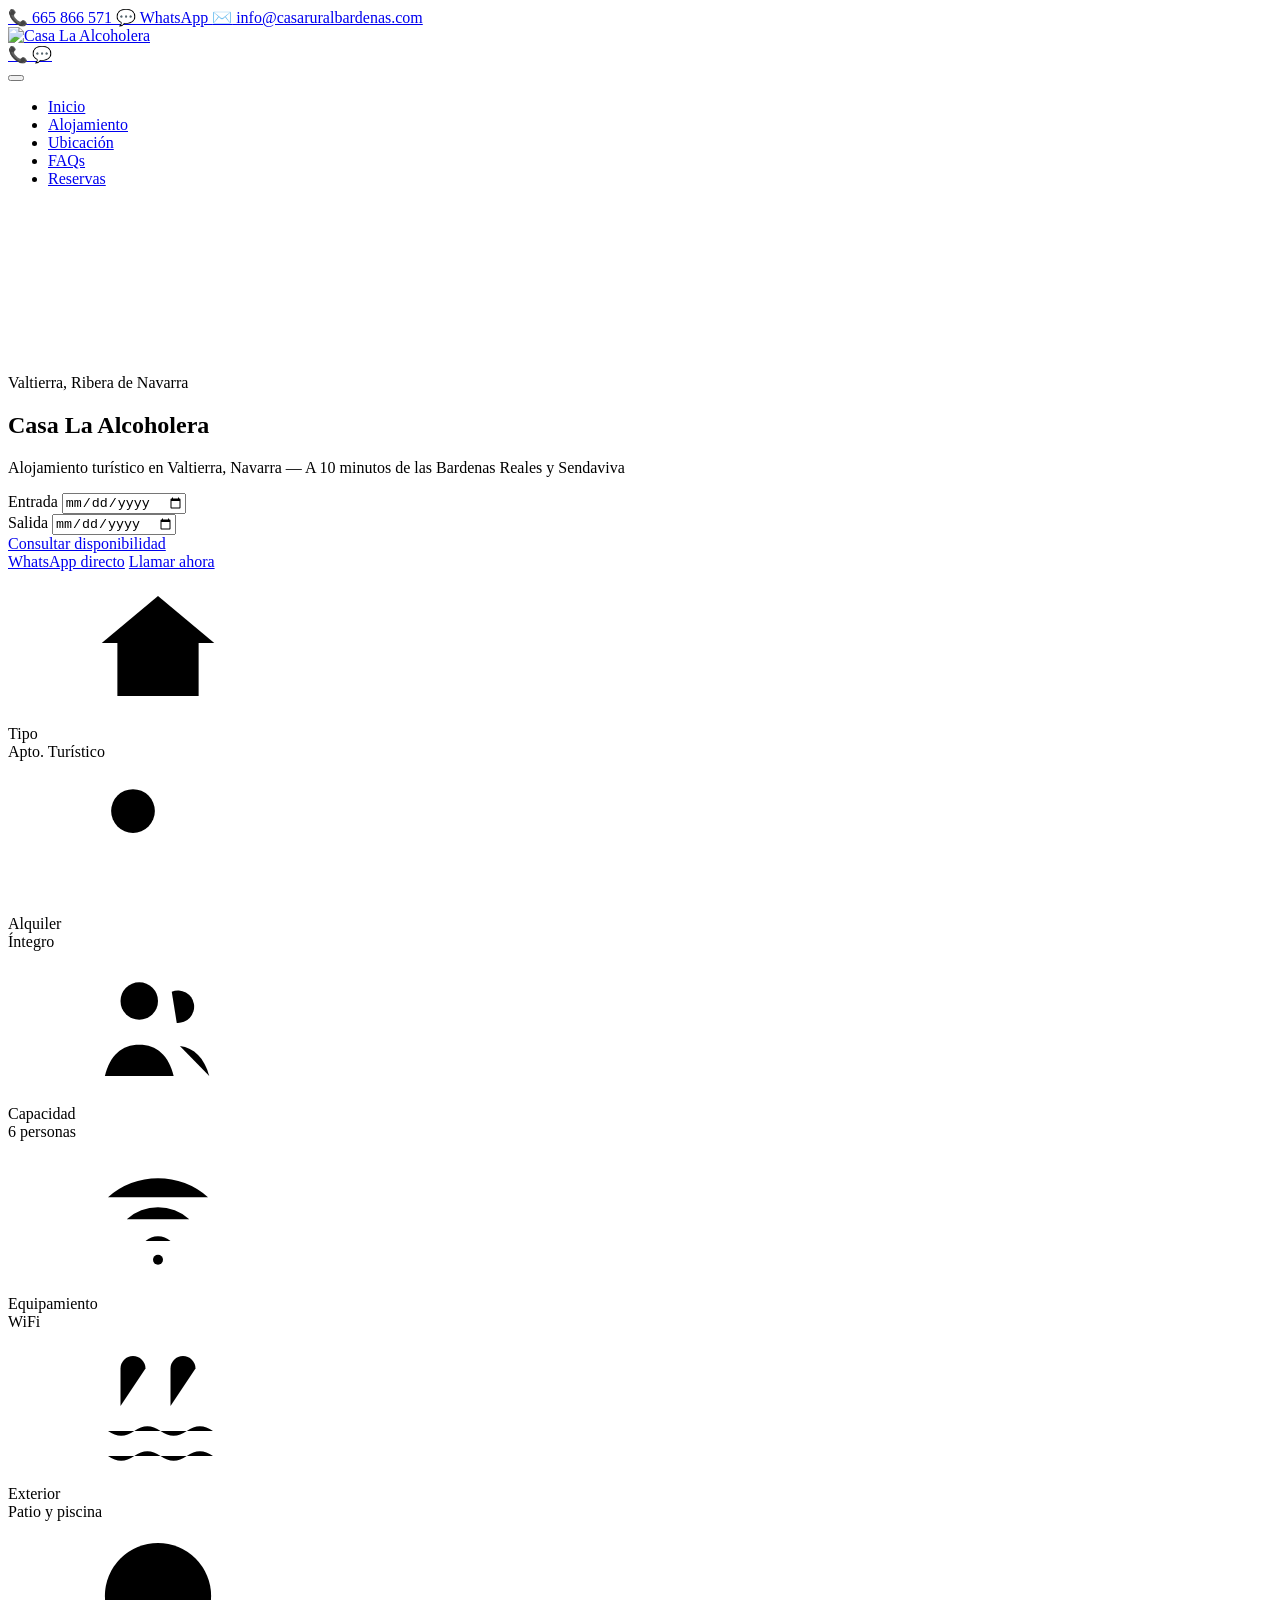
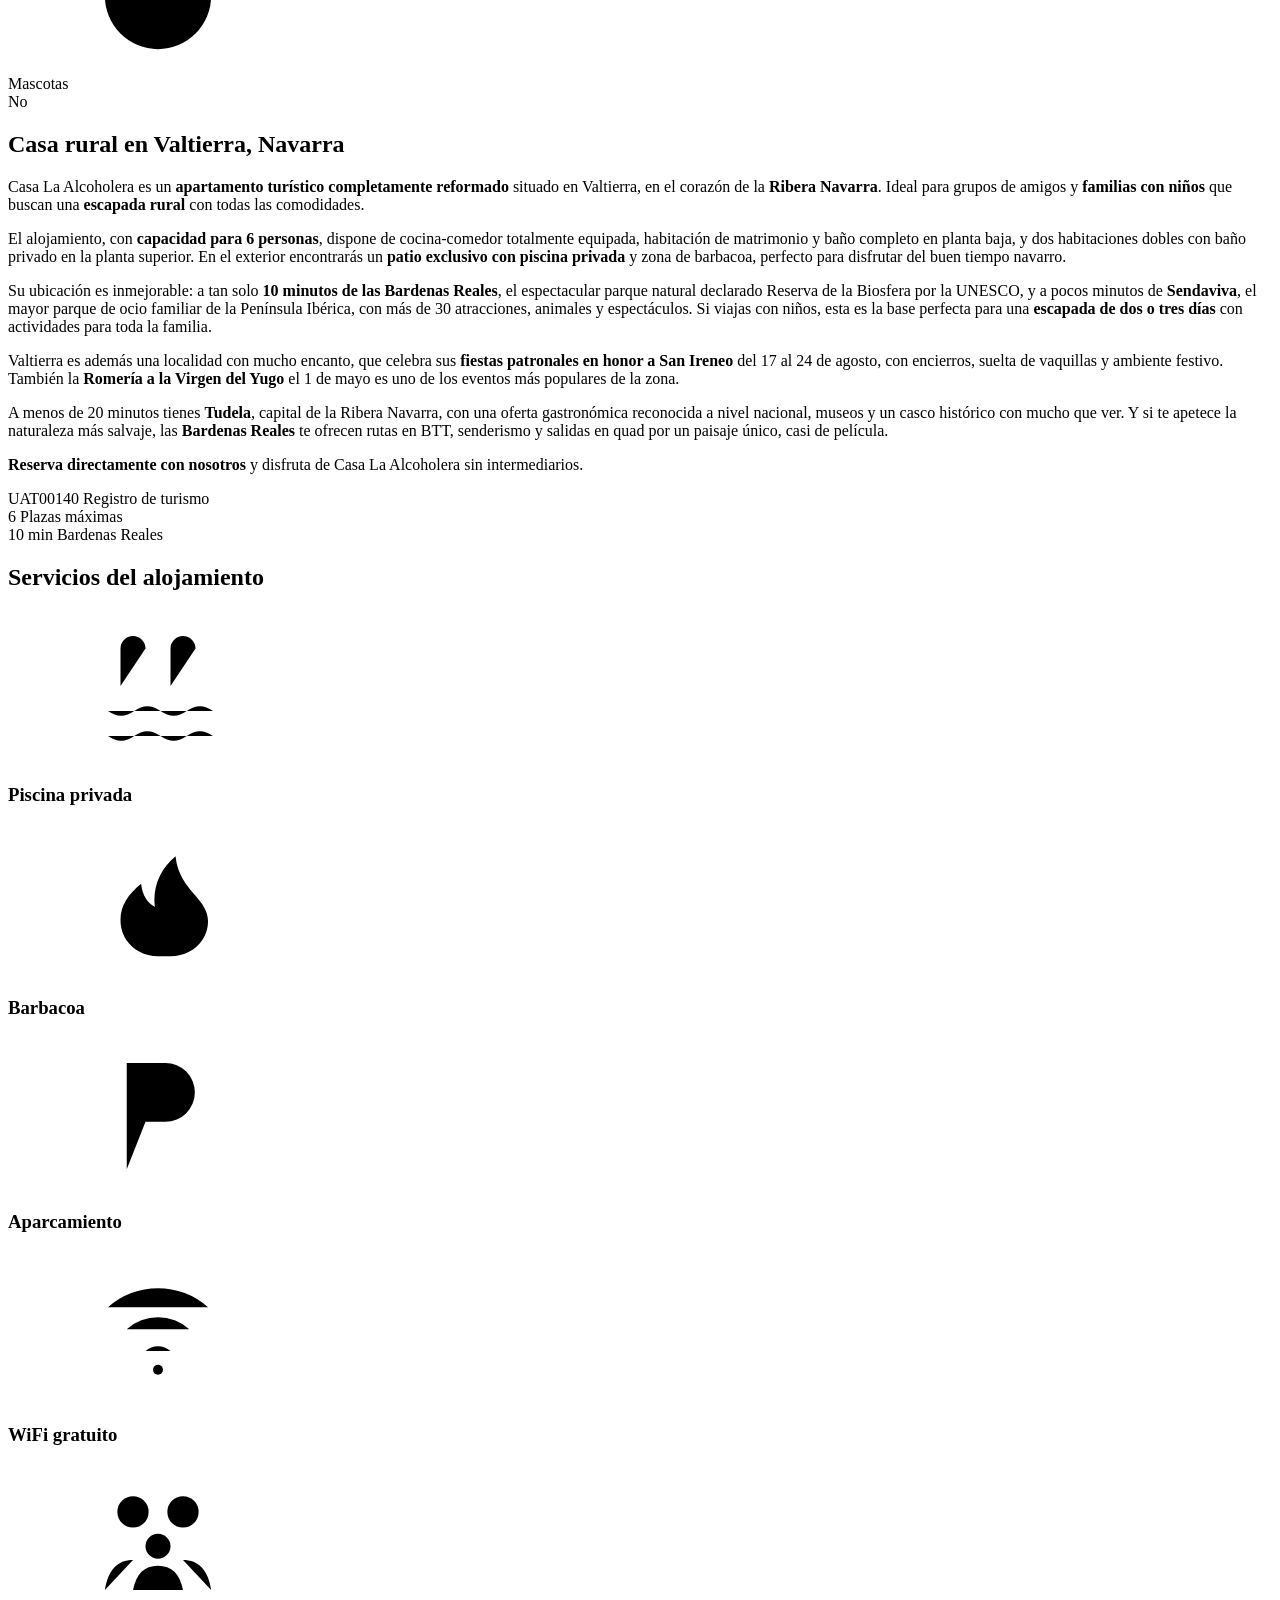
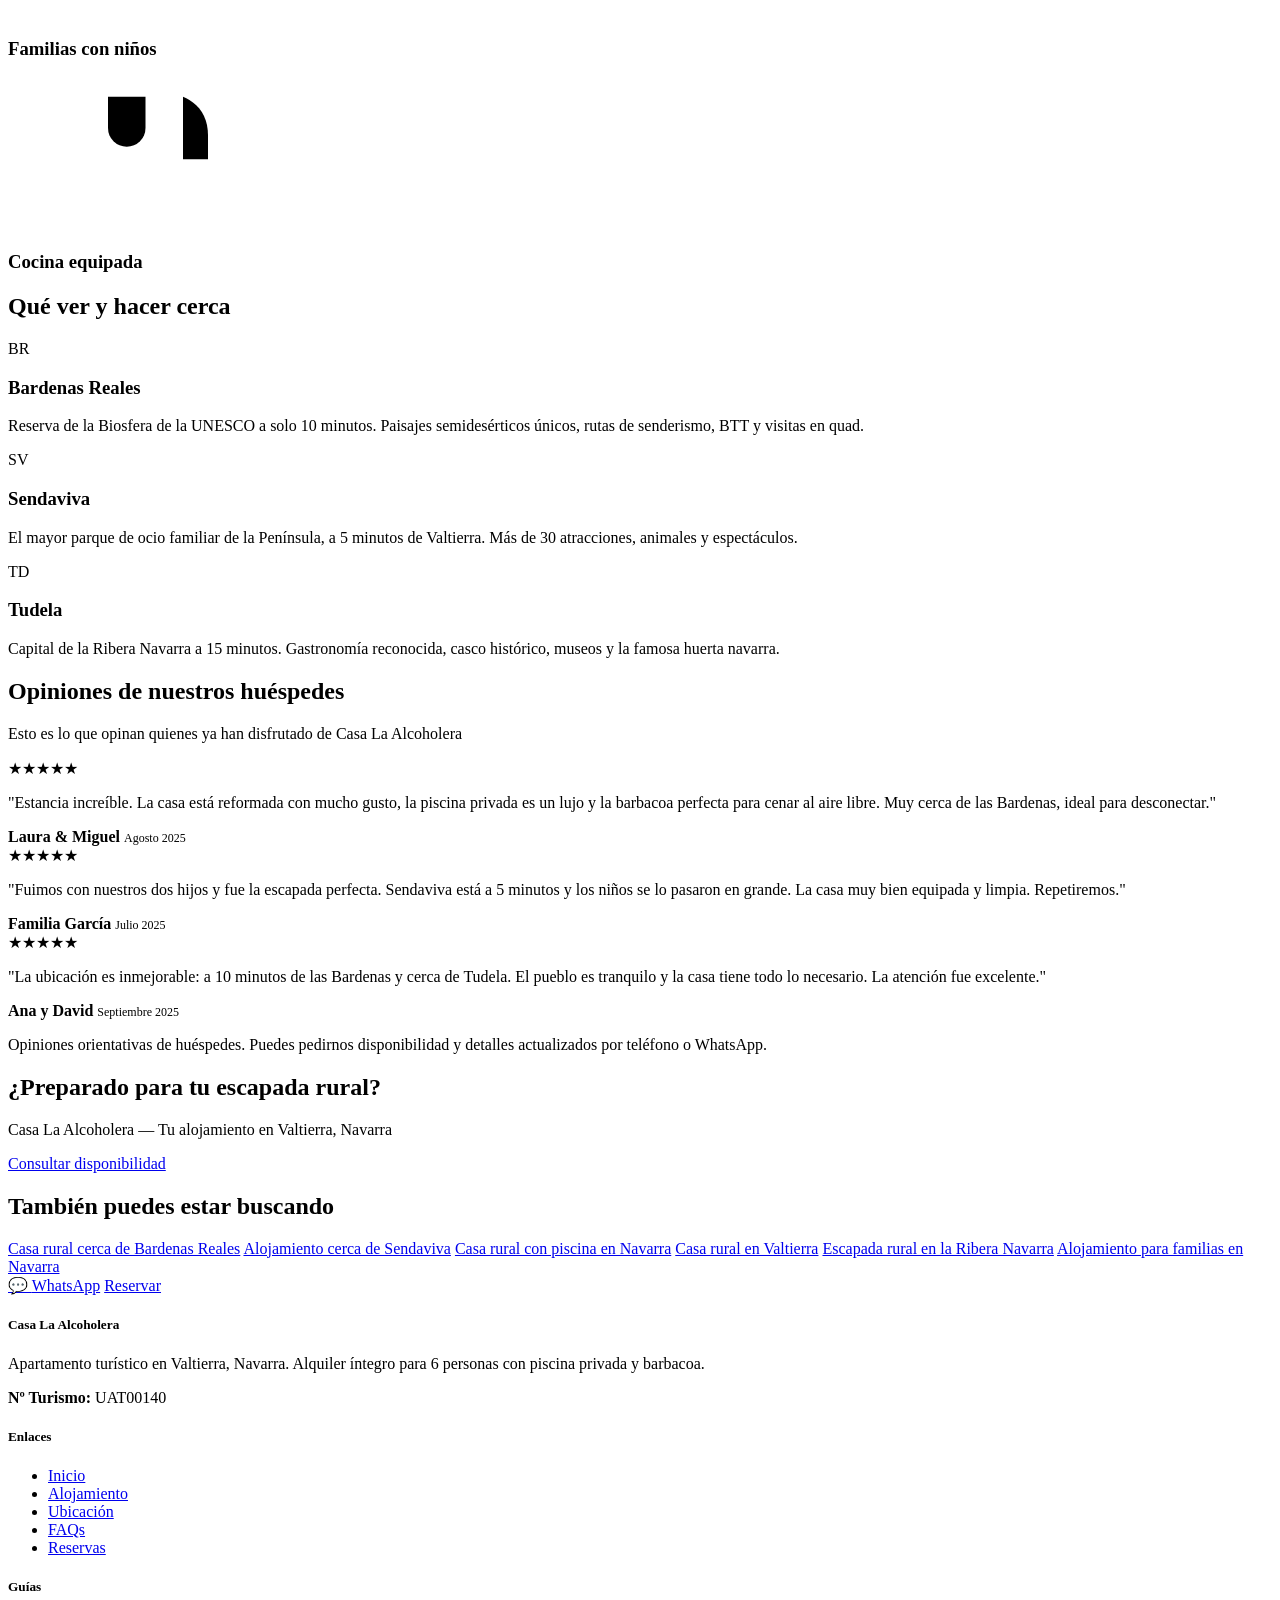
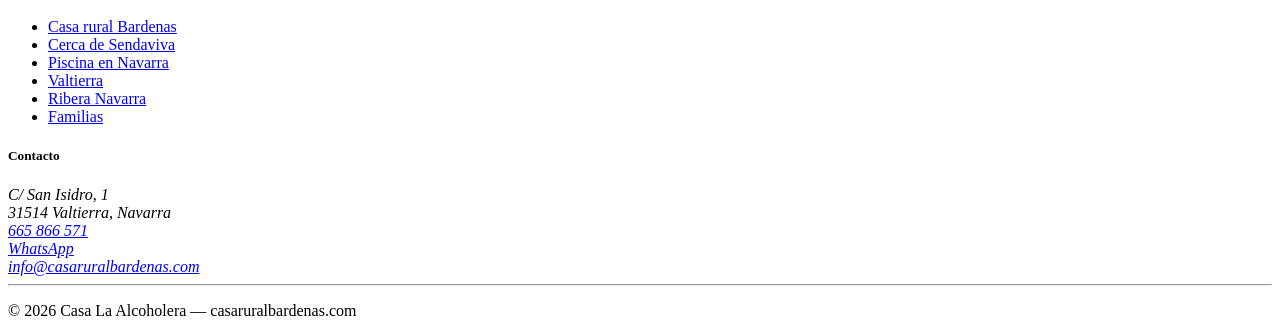
==== commit 7e4aaf79: "Corrige rutas para GitHub Pages" ====
--- a/index.html
+++ b/index.html
@@ -1,7 +1,7 @@
 <!DOCTYPE html>
 <html lang="es"><head><meta charset="utf-8">
     <meta name="viewport" content="width=device-width, initial-scale=1.0">
-    <base href="/">
+    <base href="/casa-alcoholera/">
     
 
     
@@ -70,11 +70,11 @@
     }
     </script>
 
-    <link rel="stylesheet" href="/bootstrap.min.css" />
-    <link rel="stylesheet" href="/app.css" />
-    <link rel="stylesheet" href="/casarural.styles.css" />
-    
-    <link rel="icon" type="image/png" href="/favicon.png">
+    <link rel="stylesheet" href="/casa-alcoholera/bootstrap.min.css" />
+    <link rel="stylesheet" href="/casa-alcoholera/app.css" />
+    <link rel="stylesheet" href="/casa-alcoholera/casarural.styles.css" />
+    
+    <link rel="icon" type="image/png" href="/casa-alcoholera/favicon.png">
     <title>Casa La Alcoholera | Alojamiento en Valtierra, muy cerca de Bardenas Reales y Sendaviva</title><meta name="description" content="Casa La Alcoholera: alojamiento turístico de alquiler íntegro para 6 personas en Valtierra, Navarra, con piscina privada, barbacoa y patio. A 10 min de Bardenas Reales y Sendaviva.">
     <link rel="canonical" href="https://casaruralbardenas.com/"></head>
 
@@ -84,7 +84,7 @@
             </a>
             <a href="mailto:info@casaruralbardenas.com" class="header-contact-link"><span>✉️</span> info@casaruralbardenas.com
             </a></div></div>
-    <nav class="navbar navbar-expand-lg navbar-dark bg-dark"><div class="container"><a href="/" class="navbar-brand py-0 active" aria-current="page"><img src="/logo.png" alt="Casa La Alcoholera" class="logo-img" /></a>
+    <nav class="navbar navbar-expand-lg navbar-dark bg-dark"><div class="container"><a href="/casa-alcoholera/" class="navbar-brand py-0 active" aria-current="page"><img src="/casa-alcoholera/logo.png" alt="Casa La Alcoholera" class="logo-img" /></a>
             <div class="d-flex d-lg-none align-items-center gap-2 ms-auto me-2"><a href="tel:665866571" class="btn btn-outline-warning btn-sm px-2 py-1" title="Llámanos">
                     📞
                 </a>
@@ -92,19 +92,19 @@
                     💬
                 </a></div>
             <button class="navbar-toggler" type="button" data-mobile-nav-toggle data-bs-target="#navbarNav" aria-controls="navbarNav" aria-expanded="false" aria-label="Menú de navegación"><span class="navbar-toggler-icon"></span></button>
-            <div class="collapse navbar-collapse" id="navbarNav"><ul class="navbar-nav ms-auto"><li class="nav-item"><a href="/" class="nav-link active" aria-current="page">
+            <div class="collapse navbar-collapse" id="navbarNav"><ul class="navbar-nav ms-auto"><li class="nav-item"><a href="/casa-alcoholera/" class="nav-link active" aria-current="page">
                             Inicio
                         </a></li>
-                    <li class="nav-item"><a href="/la-casa" class="nav-link">
+                    <li class="nav-item"><a href="/casa-alcoholera/la-casa" class="nav-link">
                             Alojamiento
                         </a></li>
-                    <li class="nav-item"><a href="/ubicacion" class="nav-link">
+                    <li class="nav-item"><a href="/casa-alcoholera/ubicacion" class="nav-link">
                             Ubicación
                         </a></li>
-                    <li class="nav-item"><a href="/faqs" class="nav-link">
+                    <li class="nav-item"><a href="/casa-alcoholera/faqs" class="nav-link">
                             FAQs
                         </a></li>
-                    <li class="nav-item"><a href="/reservas" class="nav-link">
+                    <li class="nav-item"><a href="/casa-alcoholera/reservas" class="nav-link">
                             Reservas
                         </a></li></ul></div></div></nav></header>
 
@@ -162,7 +162,7 @@
                     <input type="date" class="form-control" id="home-checkin" min="2026-06-08" /></div>
                 <div class="col-md-4"><label class="form-label text-white-50 small mb-1">Salida</label>
                     <input type="date" class="form-control" id="home-checkout" min="2026-06-09" /></div>
-                <div class="col-md-4"><a href="/reservas" class="btn btn-warning w-100 py-2 fw-semibold">Consultar disponibilidad</a></div></div></div>
+                <div class="col-md-4"><a href="/casa-alcoholera/reservas" class="btn btn-warning w-100 py-2 fw-semibold">Consultar disponibilidad</a></div></div></div>
         <div class="hero-actions mt-4"><a href="https://wa.me/34665866571?text=Hola%2C%20quiero%20consultar%20disponibilidad%20en%20Casa%20La%20Alcoholera." target="_blank" rel="noopener" class="btn btn-outline-light btn-sm">WhatsApp directo</a>
             <a href="tel:665866571" class="btn btn-outline-light btn-sm">Llamar ahora</a></div></div></section>
 
@@ -257,20 +257,20 @@
 
 <section class="bg-dark text-white text-center py-5"><div class="container"><h2 class="h3 mb-3">¿Preparado para tu escapada rural?</h2>
         <p class="mb-4">Casa La Alcoholera — Tu alojamiento en Valtierra, Navarra</p>
-        <a href="/reservas" class="btn btn-warning btn-lg px-5 fw-semibold">Consultar disponibilidad</a></div></section>
+        <a href="/casa-alcoholera/reservas" class="btn btn-warning btn-lg px-5 fw-semibold">Consultar disponibilidad</a></div></section>
 
 <section class="home-guides py-5"><div class="container"><h2 class="h4 text-center mb-4">También puedes estar buscando</h2>
-        <div class="seo-link-grid"><a href="/casa-rural-bardenas-reales">Casa rural cerca de Bardenas Reales</a>
-            <a href="/alojamiento-cerca-sendaviva">Alojamiento cerca de Sendaviva</a>
-            <a href="/casa-rural-piscina-navarra">Casa rural con piscina en Navarra</a>
-            <a href="/casa-rural-valtierra">Casa rural en Valtierra</a>
-            <a href="/escapada-rural-ribera-navarra">Escapada rural en la Ribera Navarra</a>
-            <a href="/alojamiento-familias-navarra">Alojamiento para familias en Navarra</a></div></div></section></main>
+        <div class="seo-link-grid"><a href="/casa-alcoholera/casa-rural-bardenas-reales">Casa rural cerca de Bardenas Reales</a>
+            <a href="/casa-alcoholera/alojamiento-cerca-sendaviva">Alojamiento cerca de Sendaviva</a>
+            <a href="/casa-alcoholera/casa-rural-piscina-navarra">Casa rural con piscina en Navarra</a>
+            <a href="/casa-alcoholera/casa-rural-valtierra">Casa rural en Valtierra</a>
+            <a href="/casa-alcoholera/escapada-rural-ribera-navarra">Escapada rural en la Ribera Navarra</a>
+            <a href="/casa-alcoholera/alojamiento-familias-navarra">Alojamiento para familias en Navarra</a></div></div></section></main>
 
 <div class="floating-contact" aria-label="Accesos rápidos de contacto"><a href="https://wa.me/34665866571?text=Hola%2C%20quiero%20consultar%20disponibilidad%20en%20Casa%20La%20Alcoholera." target="_blank" rel="noopener" class="floating-contact-link floating-contact-whatsapp" title="Consultar por WhatsApp">
         💬
         <span>WhatsApp</span></a>
-    <a href="/reservas" class="floating-contact-link floating-contact-booking" title="Consultar disponibilidad">
+    <a href="/casa-alcoholera/reservas" class="floating-contact-link floating-contact-booking" title="Consultar disponibilidad">
         Reservar
     </a></div>
 
@@ -278,18 +278,18 @@
                 <p class="text-muted small">Apartamento turístico en Valtierra, Navarra. Alquiler íntegro para 6 personas con piscina privada y barbacoa.</p>
                 <p class="small text-muted mb-0"><strong>Nº Turismo:</strong> UAT00140</p></div>
             <div class="col-md-3 mb-4"><h5>Enlaces</h5>
-                <ul class="list-unstyled small"><li><a href="/" class="footer-link active" aria-current="page">Inicio</a></li>
-                    <li><a href="/la-casa" class="footer-link">Alojamiento</a></li>
-                    <li><a href="/ubicacion" class="footer-link">Ubicación</a></li>
-                    <li><a href="/faqs" class="footer-link">FAQs</a></li>
-                    <li><a href="/reservas" class="footer-link">Reservas</a></li></ul></div>
+                <ul class="list-unstyled small"><li><a href="/casa-alcoholera/" class="footer-link active" aria-current="page">Inicio</a></li>
+                    <li><a href="/casa-alcoholera/la-casa" class="footer-link">Alojamiento</a></li>
+                    <li><a href="/casa-alcoholera/ubicacion" class="footer-link">Ubicación</a></li>
+                    <li><a href="/casa-alcoholera/faqs" class="footer-link">FAQs</a></li>
+                    <li><a href="/casa-alcoholera/reservas" class="footer-link">Reservas</a></li></ul></div>
             <div class="col-md-3 mb-4"><h5>Guías</h5>
-                <ul class="list-unstyled small"><li><a href="/casa-rural-bardenas-reales" class="footer-link">Casa rural Bardenas</a></li>
-                    <li><a href="/alojamiento-cerca-sendaviva" class="footer-link">Cerca de Sendaviva</a></li>
-                    <li><a href="/casa-rural-piscina-navarra" class="footer-link">Piscina en Navarra</a></li>
-                    <li><a href="/casa-rural-valtierra" class="footer-link">Valtierra</a></li>
-                    <li><a href="/escapada-rural-ribera-navarra" class="footer-link">Ribera Navarra</a></li>
-                    <li><a href="/alojamiento-familias-navarra" class="footer-link">Familias</a></li></ul></div>
+                <ul class="list-unstyled small"><li><a href="/casa-alcoholera/casa-rural-bardenas-reales" class="footer-link">Casa rural Bardenas</a></li>
+                    <li><a href="/casa-alcoholera/alojamiento-cerca-sendaviva" class="footer-link">Cerca de Sendaviva</a></li>
+                    <li><a href="/casa-alcoholera/casa-rural-piscina-navarra" class="footer-link">Piscina en Navarra</a></li>
+                    <li><a href="/casa-alcoholera/casa-rural-valtierra" class="footer-link">Valtierra</a></li>
+                    <li><a href="/casa-alcoholera/escapada-rural-ribera-navarra" class="footer-link">Ribera Navarra</a></li>
+                    <li><a href="/casa-alcoholera/alojamiento-familias-navarra" class="footer-link">Familias</a></li></ul></div>
             <div class="col-md-3 mb-4"><h5>Contacto</h5>
                 <address class="small text-muted">
                     C/ San Isidro, 1<br>
@@ -327,5 +327,5 @@
         <button id="components-resume-button" class="components-pause-visible components-resume-failed-visible">
             Resume
         </button></div></dialog>
-    <script src="/site.js"></script>
-    </body></html><!--Blazor-Server-Component-State:CfDJ8Iye8JEjKPtBury/Zu6NqxW+Velg4VIuLRlR28x0yWWovqWovv9zYyw7vO7YXWRUBEEwFxjvjFakO66H7p8vO1DjIHSNiNolxYitBVvH5jmK08rA3Yxex8NQ7lbbbRBuDCiT0R9VZNaPvhmf8zW/bj5n0S0M5aQOZJoNotb6JdRCAWEnD+431RO2jJpFhxY1nTXonHhLAUD9KKa+AoAm+ijAXqvLoNAoRm65VyTcfLSx6h0T41EFhjn5HSW1gUjGGfOboRKKL2TOreDb44O1ONulH8T7vjF1CGjYcRhfHaHQ6JxOyUqxuc39PaR8CkUAEBzu1/lB8GKd1LAqX1bS74arUNqC3+AIHJD3yUp5cXkwfJSwnlwGwfWO6QJ8VkSzRFGZcCSmdjRYyVUTXonFJLP92wFclZO6r8L3hxUGJO6ZKopBH6B35hwwITWQWHImQila+UCjC2iblwsoWsZums436Nc1gT+3djKwaiRFRbekII/VWssOMTFgcb8i41a/SaIBIoVJCxhmT39NKIeZEczKvTBNCc5LNmaqT8rNwrIf6unmLjn09LAe1wJgo3eccf0sVvJCTpd/+ExCC5Ncj/DYrpAzS9yhdKT3MymHPR11ixdJPTYpj3DMjCvaxIzOho6DukccQbNgOMiYThvIRMMY9aiiVABVdWAYGaO+XYxwgEqt0NHI7vuI5VCwnNyZNZTKiziawsgqvl+8tXtWd16KbKX5slyIbAU0ldzgr6Gun+M7PtU7z7GxvBNxsK/U6tRYRCmp4LhCj8TcE48xdH793PtnQ6T4lsHGtIzK+9H/4S6tnGgEG6OA0yyjaQx/BBGI1aaqS/[base64]/y1m8bNI77JZNL4/g==-->
+    <script src="/casa-alcoholera/site.js"></script>
+    </body></html><!--Blazor-Server-Component-State:CfDJ8Iye8JEjKPtBury/Zu6NqxWUfS8DXOtGPqxi8kYV+MtlLRxm8U/FptFIf8DR7ldEFnnroX+yktk8MjXtR9lQA2v//Ji3c/D7ZQ9cAZgM/jFX2Bvo76Ypkp3luT5fk7+Sg5I5KR4AXwt9dwbVM+UIZS5bGbt1uc3A4RKX3KK3o9cCLXTw5DJXeOz8uU9+6aVaX0t0flTrIwFYV78n4JnPGOoqcOelXVUTIR6SrxEUXg8E1YxQBCioQkQEzMkYtnDskylE//ah/FeO+ZjQSqpo6dcl+GE+gRv0k7KOAQN9pzXykmO0IqjXH2DBpfOqQ0Uxiid1uzDRzdVJ20R5fEAxW7VJ0/Cgcu+8kBZzXdI0nilsOR6wQuVXwWgp5JydgctMdWKVMjC3yXehwp4ByylWxDHSfQADBkasVQKRcYkejyK6hR62N74kc4hu7r8iuqx6Sh/ArYA4A+MWBj1W4b5EyktPeXjcBjHqFeuX05HJHG3qT443c/iHRtVSrFxKGxhca9fdROZuptqtNkx81N4jy8yDDcy5UJB2ITCMAz9INjQadtT8xv+AO9f+DEPCv4grZUvtnTgE/dLwv3yPMeYhF9bxpaE7dj9ZAoCcG87WFZzJB6aQGqw0in8D+ZoxniAmwldALn3136ZdhZ1iLWWuQtkgT2a8Ak6sDlo7USC/oMvmrNJaa6Mvda17JhI3W6bRV+K8dLcVDi0hqJgZTgralRJzgEGtmPskvu/ykFVwK5robOCQnB+2x03v3c5n1LtrqaHrjoZgygMxw72M7q9CiLOhdyy/1ok7T0ltwWJjHProgNLxT4PxfJfM5IV8/vn5bY8oRV4YV1xp8kl2PkHB/U+Hj51OpN/Zhk882FH1JcdVgZccqADyYpyghl9g3sWLXUuyuAyB32sILPTbgEP7OsdY8DTfJnc/Z+NmJ0lvnIOxAYM7MhSPve9pumydX3YMEvIUpM8gRhdC4f6t4oDZ54lZtWzIixR1sXr85lYJeSGPVCkipLRw+uf93ODaVkQM7/LbbdYVQH4E5ySDUf8j97f3MylXjJCiIL7RaAkzLSf88SpdjMlTFUBBVf9igj4ivk+p4bwe4frto53ZK63OcW9NIkB3RxBDpE1rOb9V1R0OeUWQpJiyngxjf2rohDK+WQ==-->
